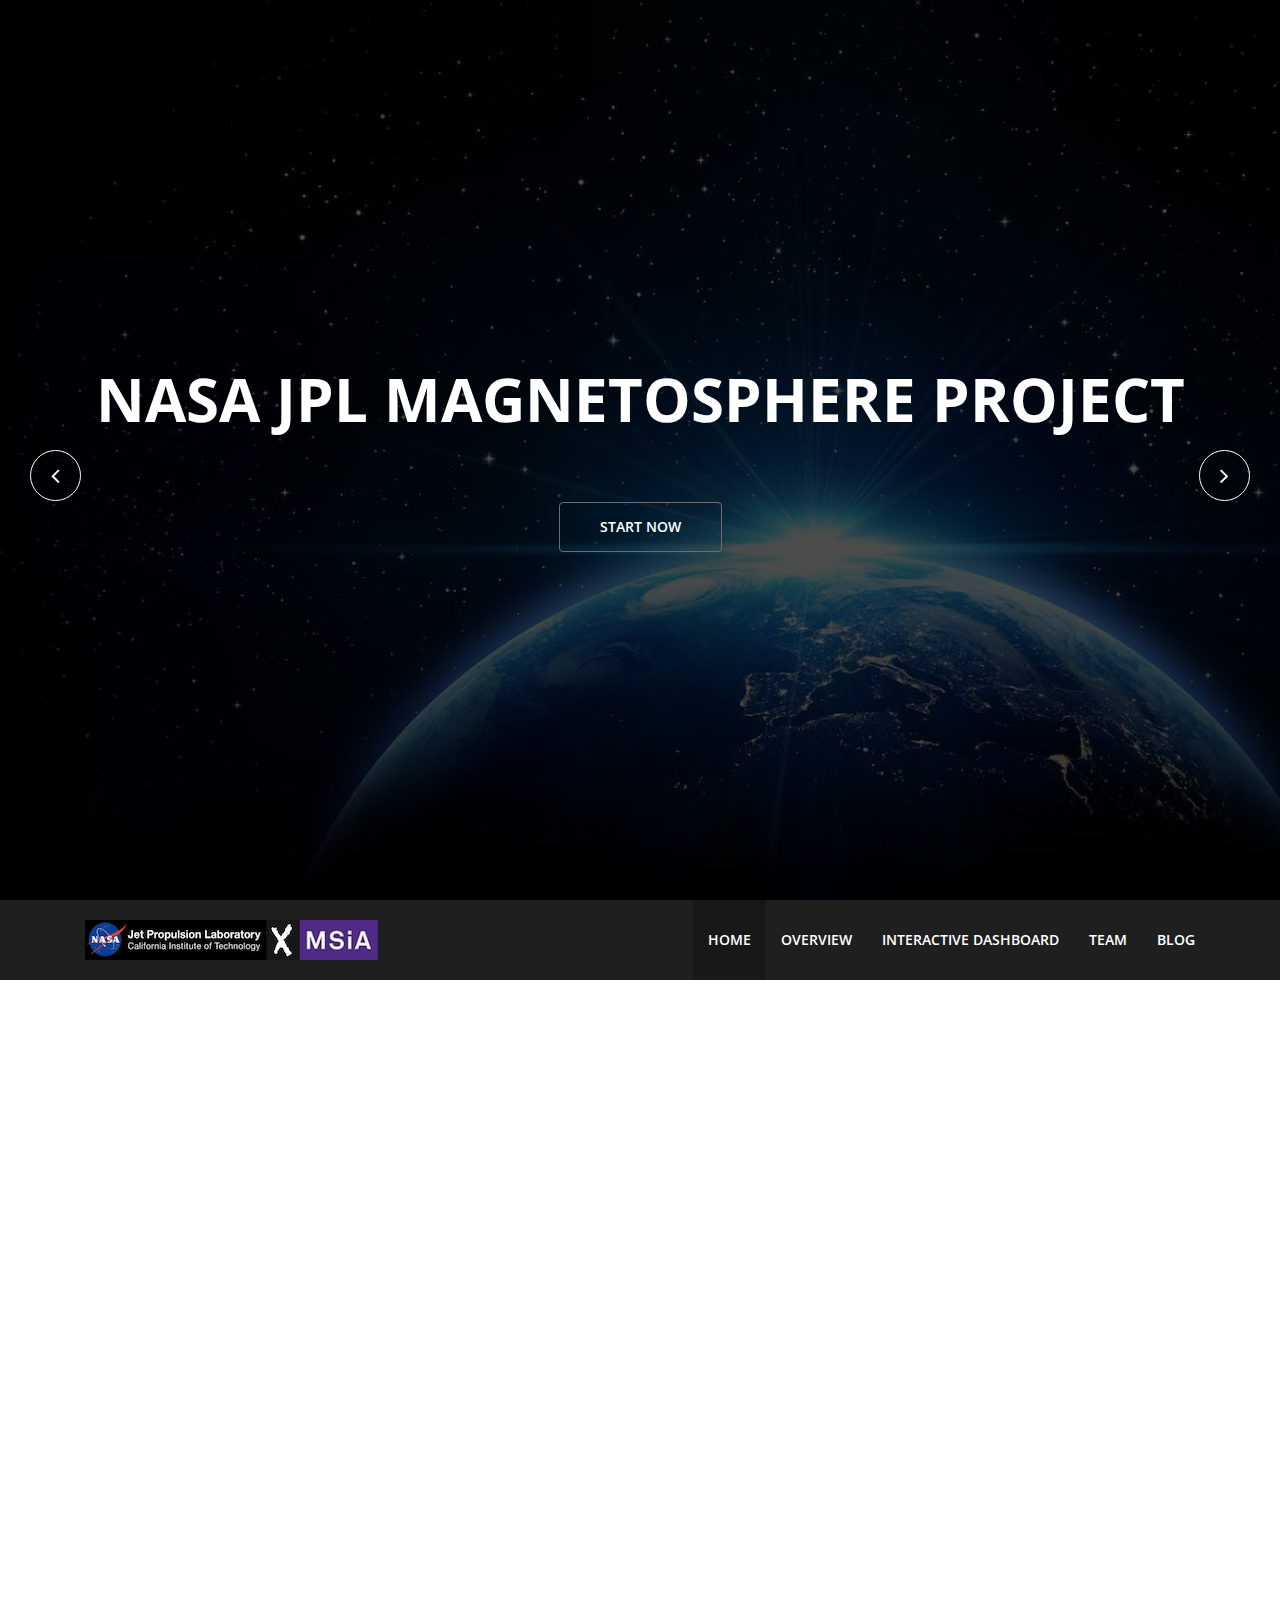
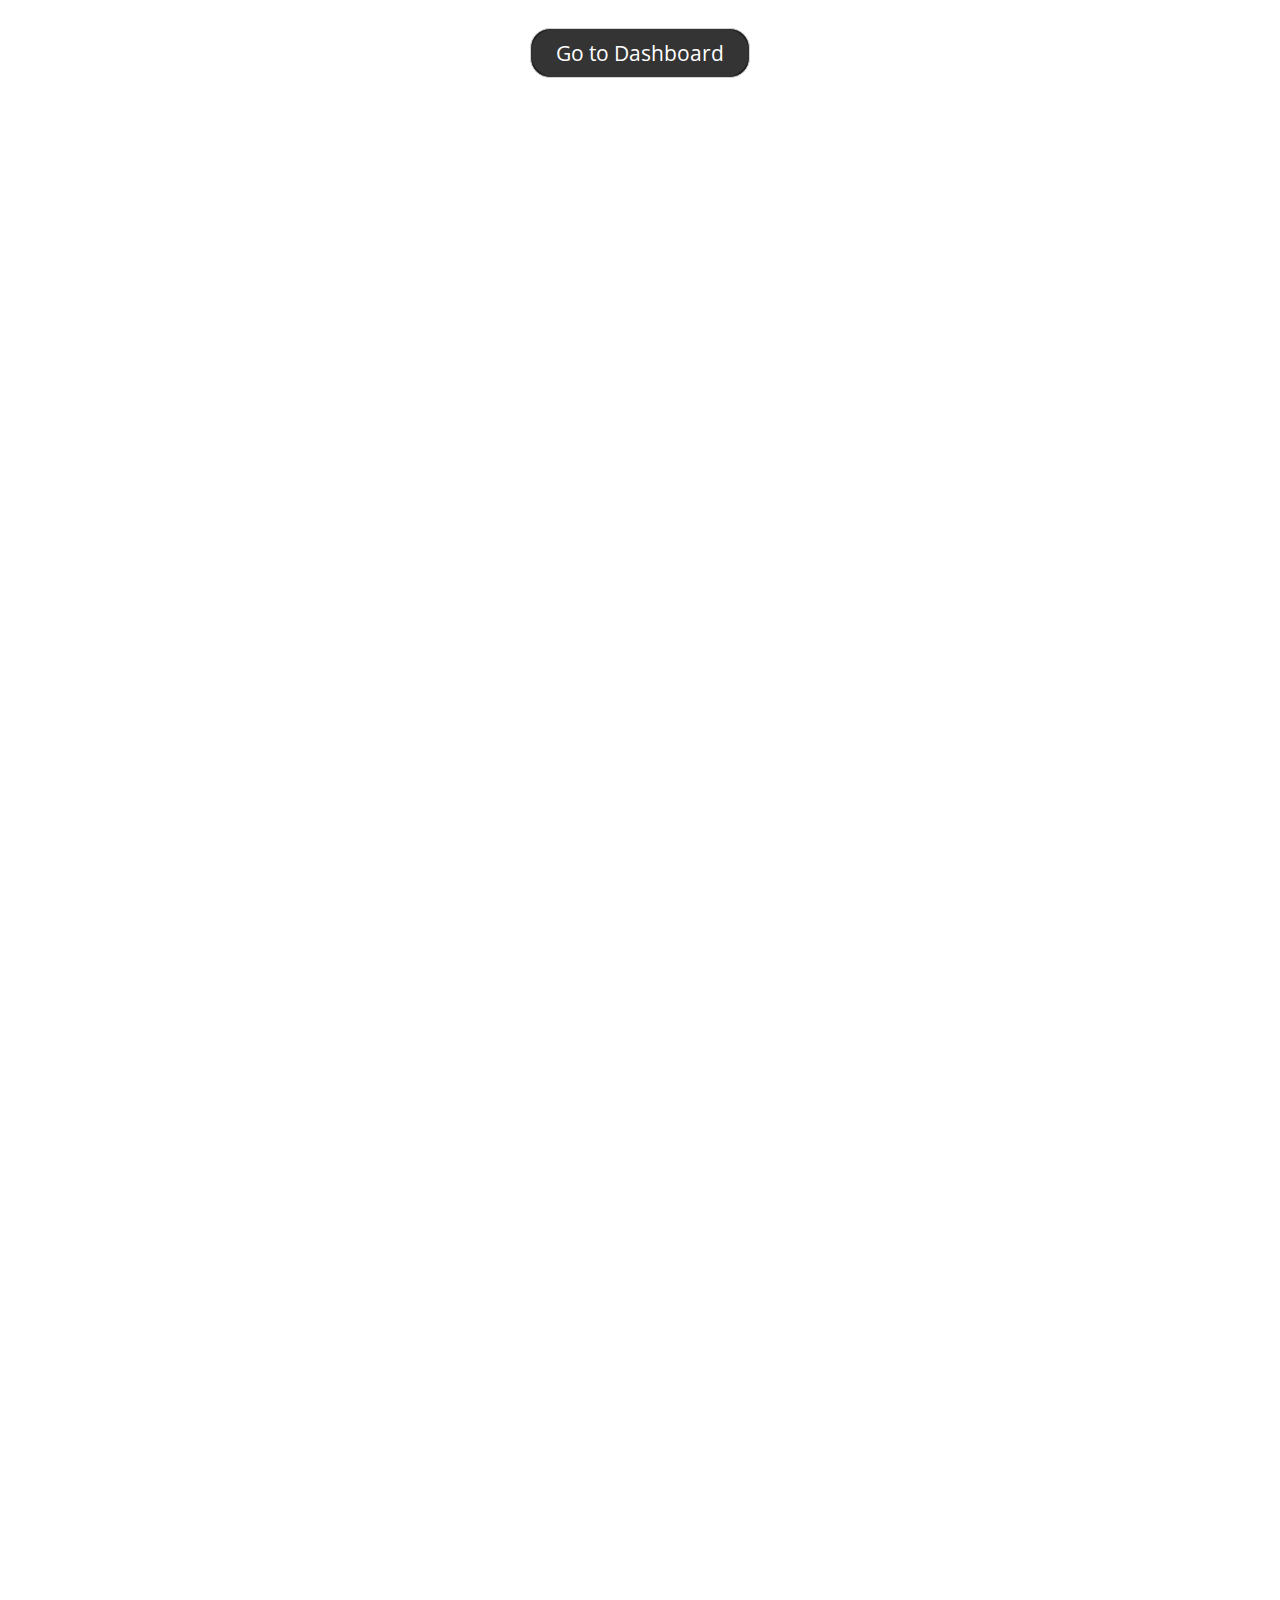
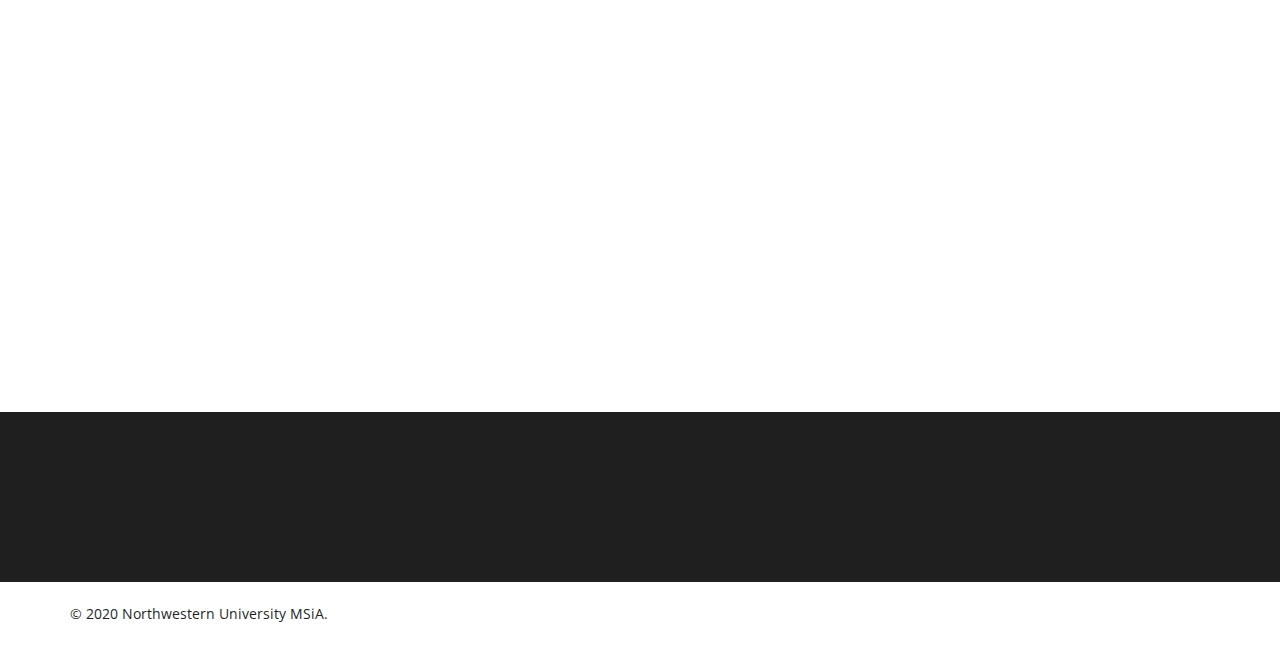
==== index.html @ acf9153d "Update dashboard" ====
<!DOCTYPE html>
<html lang="en">
<head>
  <meta http-equiv="Content-Type" content="text/html;charset=utf-8"/ >
  <meta charset="utf-8">
  <meta name="viewport" content="width=device-width, initial-scale=1.0">
  <meta name="description" content="">
  <meta name="author" content="">
  <title>jpl-msia-project</title>
  <link href="css/bootstrap.min.css" rel="stylesheet">
  <link href="css/animate.min.css" rel="stylesheet">
  <link href="css/font-awesome.min.css" rel="stylesheet">
  <link href="css/lightbox.css" rel="stylesheet">
  <link href="css/main.css" rel="stylesheet">
  <link id="css-preset" href="css/presets/preset7.css" rel="stylesheet">
  <link href="css/responsive.css" rel="stylesheet">


  <link href='http://fonts.googleapis.com/css?family=Open+Sans:300,400,600,700' rel='stylesheet' type='text/css'>
  <link rel="shortcut icon" href="images/favicon.ico">
  <style>
      /*demo css*/
      .glow-on-hover {
          font-size: 21px;
          width: 220px;
          height: 50px;
          border: none;
          outline: none;
          color: #fff;
          background: black;
          cursor: pointer;
          position: relative;
          z-index: 0;
          border-radius:20px;
        border: 1px double #cccccc;
        opacity: 0.85;
      }

      .glow-on-hover:before {
          content: '';
          background: linear-gradient(45deg, #e6171788, #e06e11f3, #fcf823c5, #5eee25c4, #2af5d3a1, #2546ebad, #923cee86, #d41ead83, #e6171788);
          position: absolute;
          top: -2px;
          left:-2px;
          background-size: 400%;
          z-index: -1;
          filter: blur(5px);
          width: calc(100% + 10px);
          height: calc(100% + 10px);
          animation: glowing 20s linear infinite;
          opacity: 0;
          transition: opacity .3s ease-in-out;
          border-radius: 30px;
      }

      .glow-on-hover:active {
          color: #191919
      }

      .glow-on-hover:active:after {
          background: transparent;
      }

      .glow-on-hover:hover:before {
          opacity: 1;
      }

      .glow-on-hover:after {
          z-index: -1;
          content: '';
          position: absolute;
          width: 100%;
          height: 100%;
          background: #111;
          left: 0;
          top: 0;
          border-radius: 30px;
      }

      @keyframes glowing {
          0% { background-position: 0 0; }
          50% { background-position: 400% 0; }
          100% { background-position: 0 0; }
      }
  </style>
</head><!--/head-->

<body>

  <!--.preloader-->
  <div class="preloader"> <i class="fa fa-circle-o-notch fa-spin"></i></div>
  <!--/.preloader-->

  <header id="home">
    <div id="home-slider" class="carousel slide carousel-fade" data-ride="carousel">
      <div class="carousel-inner">
        <div class="item active" style="background-image: url(images/slider/1.jpg)">
          <div class="caption">
            <h1 class="animated fadeInLeftBig">NASA JPL Magnetosphere Project</h1>
           <!--  <p class="animated fadeInRightBig">Northwestern University MSiA2020 GJSZ Present</p> -->
            <a data-scroll class="btn btn-start animated fadeInUpBig" href="#portfolio">Start now</a>
          </div>
        </div>
        <!-- <div class="item" style="background-image: url(images/slider/2.jpg)">
          <div class="caption">
            <h1 class="animated fadeInLeftBig">Led by NASA JPL Senior Data Scientist<span>Valentino Constaninou</span></h1>
            <p class="animated fadeInRightBig">Northwestern University MSiA2020 GJSZ Present</p>
            <a data-scroll class="btn btn-start animated fadeInUpBig" href="#services">Start now</a>
          </div>
        </div> -->
        <div class="item" style="background-image: url(images/slider/3.jpg)">
          <div class="caption">
            <h1 class="animated fadeInLeftBig">Are you Ready?</h1>
            <p class="animated fadeInRightBig">to own a wonderful experience of exploring the magnetosphere </p>
            <a data-scroll class="btn btn-start animated fadeInUpBig" href="#portfolio">Start now</a>
          </div>
        </div>
      </div>
      <a class="left-control" href="#home-slider" data-slide="prev"><i class="fa fa-angle-left"></i></a>
      <a class="right-control" href="#home-slider" data-slide="next"><i class="fa fa-angle-right"></i></a>
     <!--  <a id="tohash" href="#portfolio"><i class="fa fa-angle-down"></i></a> -->

    </div><!--/#home-slider-->
    <div class="main-nav">
      <div class="container">
        <div class="navbar-header">
          <button type="button" class="navbar-toggle" data-toggle="collapse" data-target=".navbar-collapse">
            <span class="sr-only">Toggle navigation</span>
            <span class="icon-bar"></span>
            <span class="icon-bar"></span>
            <span class="icon-bar"></span>
          </button>
          <a class="navbar-brand" href="index.html">
            <h1><img class="img-responsive" src="images/logo.png" alt="logo"></h1>
          </a>
        </div>
        <div class="collapse navbar-collapse">
          <ul class="nav navbar-nav navbar-right">
            <li class="scroll active"><a href="#home">Home</a></li>
            <li class="scroll"><a href="#about-us">Overview</a></li>
            <li class="scroll"><a href="#portfolio">Interactive Dashboard</a></li>
            <li class="scroll"><a href="#team">Team</a></li>
            <li class="scroll"><a href="#blog">Blog</a></li>
          </ul>
        </div>
      </div>
    </div><!--/#main-nav-->
  </header><!--/#home-->


  <section id="about-us" class="parallax">
    <div class="container">
      <div class="row">
        <!-- <div class="col-sm-6"> -->
          <div class="about-info text-left wow fadeInUp" data-wow-duration="1000ms" data-wow-delay="300ms">
            <h2>Project Statement</h2>
            <p style="font-size:18px;">The goal of this project is to analyze the estimations of the magnetosphere in order to explore and characterize both typical and atypical behavior in the physical system by applying data mining and visualization tools on the predicted electromagnetic density values. Specifically, we used unsupervised learning methods (Kmeans and DBSCAN) and four anomaly detection algorithms for our analysis. </p>
            <p style="font-size:18px;">Our major deliverable is this website with an interactive visualization dashboard that helps scientists and students to navigate the magnetosphere activities across time.  </p>
          </div>
        </div>
      </div>
    </div>
  </section><!--/#about-us-->

<section id="portfolio" >
    <div class="container" >
      <div class="row">
        <div class="heading text-center col-sm-8 col-sm-offset-2 wow fadeInUp" data-wow-duration="1000ms" data-wow-delay="300ms">
          <h2>Interactive Dashboard</h2>
          <p>By choosing different algorithms and time ranges and clicking and hovering over the grids, users are able to see the magnetosphere at different granularity levels and focus on the parts they are mostly interested in, including clusters, concentric views, individual coordinates, as well as the anomalies.</p>
        </div>

        <div style="text-align: center">
          <button id="demo" class="glow-on-hover" type="button">Go to Dashboard</button>
        </div>

      </div>
    </div>
    <script type="text/javascript">
      document.getElementById("demo").onclick = function () {
        location.href = "dashboard.html";};
    </script>

     <br>
     </br>

    <div class="container">
      <div class="row">
        <div class="col-sm-5">
          <div class="folio-item wow fadeInRightBig" data-wow-duration="1000ms" data-wow-delay="300ms">
            <div class="folio-image">
              <img class="img-responsive" src="images/portfolio/1.jpg" alt="">
            </div>
            <div class="overlay">
              <div class="overlay-content">
                <div class="overlay-text">
                  <div class="folio-info">
                    <h3>Control</h3>
                    <p>Dropdown menu and slider</p>
                  </div>
                  <div class="folio-overview">
                    <span class="folio-link"><a class="folio-read-more" href="#" data-single_url="portfolio1.html" ><i class="fa fa-link"></i></a></span>
                  <!--   <span class="folio-expand"><a href="images/portfolio/portfolio-details.jpg" data-lightbox="portfolio"><i class="fa fa-search-plus"></i></a></span> -->
                  </div>
                </div>
              </div>
            </div>
          </div>
        </div>
        <div class="col-sm-5">
          <div class="folio-item wow fadeInLeftBig" data-wow-duration="1000ms" data-wow-delay="400ms">
            <div class="folio-image">
              <img class="img-responsive" src="images/portfolio/2.jpg" alt="">
            </div>
            <div class="overlay">
              <div class="overlay-content">
                <div class="overlay-text">
                  <div class="folio-info">
                    <h3>Heatmap</h3>
                    <p>Clusters for each donut</p>
                  </div>
                  <div class="folio-overview">
                    <span class="folio-link"><a class="folio-read-more" href="#" data-single_url="portfolio2.html" ><i class="fa fa-link"></i></a></span>
                  <!--   <span class="folio-expand"><a href="images/portfolio/portfolio-details.jpg" data-lightbox="portfolio"><i class="fa fa-search-plus"></i></a></span> -->
                  </div>
                </div>
              </div>
            </div>
          </div>
        </div>

        <div class="col-sm-5">
          <div class="folio-item wow fadeInRightBig" data-wow-duration="1000ms" data-wow-delay="500ms">
            <div class="folio-image">
              <img class="img-responsive" src="images/portfolio/3.jpg" alt="">
            </div>
            <div class="overlay">
              <div class="overlay-content">
                <div class="overlay-text">
                  <div class="folio-info">
                    <h3>Donut Visualizations</h3>
                    <p>According to selected timestep</p>
                  </div>
                  <div class="folio-overview">
                    <span class="folio-link"><a class="folio-read-more" href="#" data-single_url="portfolio3.html" ><i class="fa fa-link"></i></a></span>
                   <!--  <span class="folio-expand"><a href="images/portfolio/portfolio-details.jpg" data-lightbox="portfolio"><i class="fa fa-search-plus"></i></a></span> -->
                  </div>
                </div>
              </div>
            </div>
          </div>
        </div>

        <div class="col-sm-5">
          <div class="folio-item wow fadeInRightBig" data-wow-duration="1000ms" data-wow-delay="500ms">
            <div class="folio-image">
              <img class="img-responsive" src="images/portfolio/4.jpg" alt="">
            </div>
            <div class="overlay">
              <div class="overlay-content">
                <div class="overlay-text">
                  <div class="folio-info">
                   <h3>Donut Visualizations</h3>
                    <p>According to selected timestep</p>
                  </div>
                  <div class="folio-overview">
                    <span class="folio-link"><a class="folio-read-more" href="#" data-single_url="portfolio4.html" ><i class="fa fa-link"></i></a></span>
                    <!-- <span class="folio-expand"><a href="images/portfolio/portfolio-details.jpg" data-lightbox="portfolio"><i class="fa fa-search-plus"></i></a></span> -->
                  </div>
                </div>
              </div>
            </div>
          </div>
        </div>
        <div class="col-sm-5">
          <div class="folio-item wow fadeInRightBig" data-wow-duration="1000ms" data-wow-delay="500ms">
            <div class="folio-image">
              <img class="img-responsive" src="images/portfolio/5.jpg" alt="">
            </div>
            <div class="overlay">
              <div class="overlay-content">
                <div class="overlay-text">
                  <div class="folio-info">
                   <h3>Trend Analysis</h3>
                    <p>According to selected timesteps</p>
                  </div>
                  <div class="folio-overview">
                    <span class="folio-link"><a class="folio-read-more" href="#" data-single_url="portfolio5.html" ><i class="fa fa-link"></i></a></span>
                    <!-- <span class="folio-expand"><a href="images/portfolio/portfolio-details.jpg" data-lightbox="portfolio"><i class="fa fa-search-plus"></i></a></span> -->
                  </div>
                </div>
              </div>
            </div>
          </div>
        </div>
      </div>
    </div>
    <div id="portfolio-single-wrap">
      <div id="portfolio-single">
      </div>
    </div><!-- /#portfolio-single-wrap -->
  </section><!--/#portfolio-->

  <section id="team">
    <div class="container">
      <div class="row">
        <div class="heading text-center col-sm-8 col-sm-offset-2 wow fadeInUp" data-wow-duration="1200ms" data-wow-delay="300ms">
          <h2>The Team</h2>
          <p>The team is led by NASA JPL Senior Data Scientist Valentino Constantinou and comprised of four graduate students from MSiA Northwestern University</p>
        </div>
      </div>
      <div class="team-members">
        <div class="row">
          <div class="col-sm-3">
            <div class="team-member wow flipInY" data-wow-duration="1000ms" data-wow-delay="100ms">
              <div class="member-image">
                <img class="img-responsive" src="images/team/1.png" alt="">
              </div>
              <div class="member-info">
                <h3>Valentino Constantinou</h3>
                <h4>NASA JPL Data Scientist III</h4>
                <p>MSiA alumni</p>
              </div>
              <div class="social-icons">
                <ul>
                  <!-- <li><a class="facebook" href="#"><i class="fa fa-facebook"></i></a></li>
                  <li><a class="twitter" href="#"><i class="fa fa-twitter"></i></a></li> -->
                  <li><a class="linkedin" href="https://www.linkedin.com/in/vconstantinou/"><i class="fa fa-linkedin"></i></a></li>
            <!--       <li><a class="dribbble" href="#"><i class="fa fa-dribbble"></i></a></li> -->
                 <!--  <li><a class="rss" href="#"><i class="fa fa-rss"></i></a></li> -->
                </ul>
              </div>
            </div>
          </div>
          <div class="col-sm-3">
            <div class="team-member wow flipInY" data-wow-duration="1000ms" data-wow-delay="300ms">
              <div class="member-image">
                <img class="img-responsive" src="images/team/2.png" alt="">
              </div>
              <div class="member-info">
                <h3>Aditiya Gudal</h3>
                <h4>MSiA Student</h4>
                <p>Class 2020</p>
              </div>
              <div class="social-icons">
                <ul>
                 <!--  <li><a class="facebook" href="#"><i class="fa fa-facebook"></i></a></li>
                  <li><a class="twitter" href="#"><i class="fa fa-twitter"></i></a></li> -->
                  <li><a class="linkedin" href="https://www.linkedin.com/in/aditya-gudal/"><i class="fa fa-linkedin"></i></a></li>
              <!--     <li><a class="dribbble" href="#"><i class="fa fa-dribbble"></i></a></li> -->
                  <!-- <li><a class="rss" href="#"><i class="fa fa-rss"></i></a></li> -->
                </ul>
              </div>
            </div>
          </div>
          <div class="col-sm-3">
            <div class="team-member wow flipInY" data-wow-duration="1000ms" data-wow-delay="500ms">
              <div class="member-image">
                <img class="img-responsive" src="images/team/3.png" alt="">
              </div>
              <div class="member-info">
                <h3>Rui Ju</h3>
                <h4>MSiA Student</h4>
                <p>Class 2020</p>

              </div>
              <div class="social-icons">
                <ul>
                 <!--  <li><a class="facebook" href="#"><i class="fa fa-facebook"></i></a></li>
                  <li><a class="twitter" href="#"><i class="fa fa-twitter"></i></a></li> -->
                  <li><a class="linkedin" href="https://www.linkedin.com/in/rui-ju/"><i class="fa fa-linkedin"></i></a></li>
             <!--      <li><a class="dribbble" href="#"><i class="fa fa-dribbble"></i></a></li> -->
                <!--   <li><a class="rss" href="#"><i class="fa fa-rss"></i></a></li> -->
                </ul>
              </div>
            </div>
          </div>
          <div class="col-sm-3">
            <div class="team-member wow flipInY" data-wow-duration="1000ms" data-wow-delay="800ms">
              <div class="member-image">
                <img class="img-responsive" src="images/team/4.png" alt="">
              </div>
              <div class="member-info">
                <h3>Greesham Simon</h3>
                <h4>MSiA Student</h4>
                <p>Class 2020</p>
              </div>
              <div class="social-icons">
                <ul>
              <!--     <li><a class="facebook" href="#"><i class="fa fa-facebook"></i></a></li>
                  <li><a class="twitter" href="#"><i class="fa fa-twitter"></i></a></li> -->
                  <li><a class="linkedin" href="https://www.linkedin.com/in/greesham-simon/"><i class="fa fa-linkedin"></i></a></li>
                 <!--  <li><a class="dribbble" href="#"><i class="fa fa-dribbble"></i></a></li> -->
                  <!-- <li><a class="rss" href="#"><i class="fa fa-rss"></i></a></li> -->
                </ul>
              </div>
            </div>
          </div>
          <div class="col-sm-3">
            <div class="team-member wow flipInY" data-wow-duration="1000ms" data-wow-delay="1000ms">
              <div class="member-image">
                <img class="img-responsive" src="images/team/5.png" alt="">
              </div>
              <div class="member-info">
                <h3>Zach Zhu</h3>
                <h4>MSiA Student</h4>
                <p>Class 2020</p>
              </div>
              <div class="social-icons">
                <ul>
                  <!-- <li><a class="facebook" href="#"><i class="fa fa-facebook"></i></a></li>
                  <li><a class="twitter" href="#"><i class="fa fa-twitter"></i></a></li> -->
                  <li><a class="linkedin" href="https://www.linkedin.com/in/zekai-zach-zhu/"><i class="fa fa-linkedin"></i></a></li>
                  <!-- <li><a class="dribbble" href="#"><i class="fa fa-dribbble"></i></a></li> -->
                  <!-- <li><a class="rss" href="#"><i class="fa fa-rss"></i></a></li> -->
                </ul>
              </div>
            </div>
          </div>
        </div>
      </div>
    </div>
  </section><!--/#team-->


  <section id="blog">
    <div class="container">
      <div class="row">
        <div class="heading text-center col-sm-8 col-sm-offset-2 wow fadeInUp" data-wow-duration="1200ms" data-wow-delay="300ms">
          <h2>MSiA Student Research Blog</h2>
          <p>https://sites.northwestern.edu/msia</p>
        </div>
      </div>
      <div class="blog-posts">
        <div class="row">
          <div class="col-sm-4 wow fadeInUp" data-wow-duration="1000ms" data-wow-delay="400ms">
            <div class="post-thumb">
              <a href="https://sites.northwestern.edu/msia"><img class="img-responsive" src="images/blog/1.jpg" alt="" ></a>
              <div class="post-meta">
                <span><i class="fa fa-comments-o"></i> 0 Comments</span>
                <span><i class="fa fa-heart"></i> 0 Likes</span>
              </div>
              <div class="post-icon">
                <i class="fa fa-pencil"></i>
              </div>
            </div>
            <div class="entry-header">
              <h3><a href="https://sites.northwestern.edu/msia">NASA JPL Magnetosphere Project</a></h3>
              <span class="date">June 6, 2020</span>
              <!-- <span class="cetagory">in <strong>Photography</strong></span> -->
            </div>
            <div class="entry-content">
              <p>Check out more interesting MSiA researches in the blog</p>
            </div>
          </div>
         <!--  <div class="col-sm-4 wow fadeInUp" data-wow-duration="1000ms" data-wow-delay="600ms">
            <div class="post-thumb">
              <div id="post-carousel"  class="carousel slide" data-ride="carousel">
                <ol class="carousel-indicators">
                  <li data-target="#post-carousel" data-slide-to="0" class="active"></li>
                  <li data-target="#post-carousel" data-slide-to="1"></li>
                  <li data-target="#post-carousel" data-slide-to="2"></li>
                </ol>
                <div class="carousel-inner">
                  <div class="item active">
                    <a href="#"><img class="img-responsive" src="images/blog/2.jpg" alt=""></a>
                  </div>
                  <div class="item">
                    <a href="#"><img class="img-responsive" src="images/blog/1.jpg" alt=""></a>
                  </div>
                  <div class="item">
                    <a href="#"><img class="img-responsive" src="images/blog/3.jpg" alt=""></a>
                  </div>
                </div>
                <a class="blog-left-control" href="#post-carousel" role="button" data-slide="prev"><i class="fa fa-angle-left"></i></a>
                <a class="blog-right-control" href="#post-carousel" role="button" data-slide="next"><i class="fa fa-angle-right"></i></a>
              </div>
              <div class="post-meta">
                <span><i class="fa fa-comments-o"></i> 3 Comments</span>
                <span><i class="fa fa-heart"></i> 0 Likes</span>
              </div>
              <div class="post-icon">
                <i class="fa fa-picture-o"></i>
              </div>
            </div>
            <div class="entry-header">
              <h3><a href="#">Lorem ipsum dolor sit amet consectetur adipisicing elit</a></h3>
              <span class="date">June 26, 2014</span>
              <span class="cetagory">in <strong>Photography</strong></span>
            </div>
            <div class="entry-content">
              <p>Lorem ipsum dolor sit amet, consectetur adipisicing elit, sed do eiusmod tempor incididunt ut labore et dolore magna aliqua. </p>
            </div>
          </div>
          <div class="col-sm-4 wow fadeInUp" data-wow-duration="1000ms" data-wow-delay="800ms">
            <div class="post-thumb">
              <a href="#"><img class="img-responsive" src="images/blog/3.jpg" alt=""></a>
              <div class="post-meta">
                <span><i class="fa fa-comments-o"></i> 3 Comments</span>
                <span><i class="fa fa-heart"></i> 0 Likes</span>
              </div>
              <div class="post-icon">
                <i class="fa fa-video-camera"></i>
              </div>
            </div>
            <div class="entry-header">
              <h3><a href="#">Lorem ipsum dolor sit amet consectetur adipisicing elit</a></h3>
              <span class="date">June 26, 2014</span>
              <span class="cetagory">in <strong>Photography</strong></span>
            </div>
            <div class="entry-content">
              <p>Lorem ipsum dolor sit amet, consectetur adipisicing elit, sed do eiusmod tempor incididunt ut labore et dolore magna aliqua. </p>
            </div>
          </div>
        </div>
        <div class="load-more wow fadeInUp" data-wow-duration="1000ms" data-wow-delay="500ms">
          <a href="#" class="btn-loadmore"><i class="fa fa-repeat"></i> Load More</a>
        </div>
      </div> -->
    </div>
  </section><!--/#blog-->


  <footer id="footer">
    <div class="footer-top wow fadeInUp" data-wow-duration="1000ms" data-wow-delay="300ms">
      <div class="container text-center">
        <div class="footer-logo">
          <a href="index.html"><img class="img-responsive" src="images/logo.png" alt=""></a>
        </div>
        <div class="social-icons">
          <ul>
         <!--    <li><a class="envelope" href="#"><i class="fa fa-envelope"></i></a></li> -->
            <li><a class="twitter" href="https://twitter.com/nu_analytics?lang=en"><i class="fa fa-twitter"></i></a></li>
           <!--  <li><a class="dribbble" href="#"><i class="fa fa-dribbble"></i></a></li> -->
            <li><a class="facebook" href="https://www.facebook.com/NorthwesternUniversityAnalytics/"><i class="fa fa-facebook"></i></a></li>
            <li><a class="linkedin" href="https://www.linkedin.com/company/mccormick-school-of-engineering"><i class="fa fa-linkedin"></i></a></li>
<!--             <li><a class="tumblr" href="#"><i class="fa fa-tumblr-square"></i></a></li> -->
          </ul>
        </div>
      </div>
    </div>
    <div class="footer-bottom">
      <div class="container">
        <div class="row">
          <div class="col-sm-6">
            <p>&copy; 2020 Northwestern University MSiA.</p>
          </div>
       <!--    <div class="col-sm-6">
            <p class="pull-right">Designed by <a href="http://www.themeum.com/">Themeum</a></p>
          </div> -->
        </div>
      </div>
    </div>
  </footer>

  <script type="text/javascript" src="js/jquery.js"></script>
  <script type="text/javascript" src="js/bootstrap.min.js"></script>
  <script type="text/javascript" src="http://maps.google.com/maps/api/js?sensor=true"></script>
  <script type="text/javascript" src="js/jquery.inview.min.js"></script>
  <script type="text/javascript" src="js/wow.min.js"></script>
  <script type="text/javascript" src="js/mousescroll.js"></script>
  <script type="text/javascript" src="js/smoothscroll.js"></script>
  <script type="text/javascript" src="js/jquery.countTo.js"></script>
  <script type="text/javascript" src="js/lightbox.min.js"></script>
  <script type="text/javascript" src="js/main.js"></script>

</body>
</html>
---- css/main.css ----
/*************************
*******Typography******
**************************/

body {
  font-family: 'Open Sans', sans-serif;
  font-size: 14px;
  line-height: 24px;
  color:x;
  background-color: #fff;
}

h1, h2, h3, h4, h5, h6,{
  color: #333;
}

h2 {
  font-size: 30px;
  margin-bottom: 20px;
}

h3 {
  font-size: 18px;
}

h4 { 
  font-size: 18px;
}

.parallax {
  background-size: cover;
  background-repeat: no-repeat;
  background-position: center;
  background-attachment: fixed;
}

.parallax,
.parallax h1,
.parallax h2,
.parallax h3,
.parallax h4,
.parallax h5,
.parallax h6 {
  color: #fff;
}

.parallax input[type="text"],
.parallax input[type="text"]:hover,
.parallax input[type="email"],
.parallax input[type="email"]:hover,
.parallax input[type="url"],
.parallax input[type="url"]:hover,
.parallax input[type="password"],
.parallax input[type="password"]:hover,
.parallax textarea,
.parallax textarea:hover {
  font-weight: 300;
  color: #fff;
}

.btn {
  border: 0;
  border-radius: 0;
}

.btn.btn-primary:hover {
  background-color: #017fb5;
}

.navbar-nav li a:hover, 
.navbar-nav li a:focus {
  outline:none;
  outline-offset: 0;
  text-decoration:none;  
  background: transparent;
}

a {
  text-decoration: none;
  -webkit-transition: 300ms;
  -moz-transition: 300ms;
  -o-transition: 300ms;
  transition: 300ms;
}

a:focus, 
a:hover {
  text-decoration: none;
  outline: none
}

section {
  padding: 90px 0;
}

.heading {
  padding-bottom:90px;
}

.preloader {
  position: fixed;
  top: 0;
  left: 0;
  right: 0;
  bottom: 0;
  z-index: 999999;
  background: #fff;
}

.preloader > i {
  position: absolute;
  font-size: 36px;
  line-height: 36px;
  top: 50%;
  left: 50%;
  height: 36px;
  width: 36px;
  margin-top: -15px;
  margin-left: -15px;
  display: inline-block;
}


/*************************
********Dashboard button CSS**********
**************************/
/*#glow-on-hover {
    font-size: 21px;
    width: 220px;
    height: 50px;
    border: none;
    outline: none;
    color: #fff;
    background: black;
    cursor: pointer;
    position: relative;
    z-index: 0;
    border-radius:30px;
  border: 1px double #cccccc;
  opacity: 0.85;
}

.glow-on-hover:before {
    content: '';
    background: linear-gradient(45deg, #e6171788, #e06e11f3, #fcf823c5, #5eee25c4, #2af5d3a1, #2546ebad, #923cee86, #d41ead83, #e6171788);
    position: absolute;
    top: -2px;
    left:-2px;
    background-size: 400%;
    z-index: -1;
    filter: blur(5px);
    width: calc(100% + 10px);
    height: calc(100% + 10vimpx);
    animation: glowing 20s linear infinite;
    opacity: 0;
    transition: opacity .3s ease-in-out;
    border-radius: 30px;
}

.glow-on-hover:active {
    color: #191919
}

.glow-on-hover:active:after {
    background: transparent;
}

.glow-on-hover:hover:before {
    opacity: 1;
}

.glow-on-hover:after {
    z-index: -1;
    content: '';
    position: absolute;
    width: 100%;
    height: 100%;
    background: #111;
    left: 0;
    top: 0;
    border-radius: 30px;
}

@keyframes glowing {
    0% { background-position: 0 0; }
    50% { background-position: 400% 0; }
    100% { background-position: 0 0; }
}*/

/*************************
********Home CSS**********
**************************/
#home-slider {
  overflow: hidden;
  position: relative;
}

#home-slider .caption {
  position: absolute;
  top: 50%;
  margin-top: -104px;
  left: 0;
  right: 0;
  text-align: center;
  text-transform: uppercase;
  z-index: 15;
  font-size: 18px;
  font-weight: 300;
  color: #fff;
}

#home-slider .caption h1 {
  color: #fff;
  font-size: 60px;
  font-weight: 700;
  margin-bottom: 30px;
}

.caption .btn-start {
  color: #fff;
  font-size: 14px;
  font-weight: 600;
  padding:14px 40px;
  border: 1px solid #6e6d6c;
  border-radius: 4px;
  margin-top: 40px;
}

.caption .btn-start:hover {
  color: #fff
}

.carousel-fade .carousel-inner .item {
  opacity: 0;
  -webkit-transition-property: opacity;
  transition-property: opacity;
  background-repeat: no-repeat;
  background-size: cover;
  height: 2037px;
}

.carousel-fade .carousel-inner .item:after {
  content: " ";
  position: absolute;
  top: 0;
  bottom: 0;
  left: 0;
  right: 0;
  background: rgba(0,0,0,.7);
}

.carousel-fade .carousel-inner .active {
  opacity: 1;
}
.carousel-fade .carousel-inner .active.left,
.carousel-fade .carousel-inner .active.right {
  left: 0;
  opacity: 0;
  z-index: 1;
}
.carousel-fade .carousel-inner .next.left,
.carousel-fade .carousel-inner .prev.right {
  opacity: 1;
}
.carousel-fade .carousel-control {
  z-index: 2;
}

.left-control, .right-control {
  position: absolute;
  top: 50%;
  height: 51px;
  width: 51px;
  line-height: 48px;
  border-radius: 50%;
  border:1px solid #fff;  
  z-index: 20;
  font-size: 24px;
  color: #fff;
  text-align: center;
  -webkit-transition: all 0.5s ease;
  -moz-transition: all 0.5s ease;
  -ms-transition: all 0.5s ease;
  -o-transition: all 0.5s ease;
  transition: all 0.5s ease;
}

.left-control {
  left: -51px
} 

.right-control {
  right: -51px;
}

.left-control:hover, 
.right-control:hover {
  color: #fff;
}

#home-slider:hover .left-control {
  left:30px
} 

#home-slider:hover .right-control {
  right:30px
}

#home-slider .fa-angle-down {
  position: absolute;
  left: 50%;
  bottom: 50px;
  color: #fff;
  display: inline-block;
  width: 24px;
  margin-left: -12px;
  font-size: 24px;
  line-height: 24px;
  z-index: 999;
  -webkit-animation: bounce 3000ms infinite;
  animation: bounce 3000ms infinite;
}

.navbar-right li a {
  color: #fff;
  text-transform: uppercase;
  font-size: 14px;
  font-weight: 600;
  padding-top: 30px;
  padding-bottom: 30px;
}

.navbar-right li.active a {
  background-color: rgba(0,0,0,.2);
}

.navbar-brand h1 {
  margin-top: 5px;
}


/*************************
********About CSS*******
**************************/
#about-us {
  background-image: url(../images/about-bg.jpg);
  padding: 60px 0;
}

#about-us h2 {
  margin-top: 0;
  color: #fff;
}

#about-us .lead {
  font-size: 16px;
  margin-bottom: 10px;
}

#about-us h1 {
  margin-bottom: 30px;
}


/*************************
********portfolio CSS*****
**************************/

#portfolio .container-fluid, 
#portfolio .col-sm-3  {
  overflow: hidden;
  padding: 0;
}

#portfolio .folio-item {
  position: relative;
}

#portfolio .overlay {
  background-color: #000;
  color: #fff; 
  left: 0;
  right:0;
  bottom:-100%;
  height: 0;
  position: absolute;
  text-align: center;
  opacity:0;  
  -webkit-transition: all 0.5s ease-in-out;
  transition: all 0.5s ease-in-out;
}

.overlay .overlay-content {
  display: table;
  height: 100%;
  width: 100%;
}

.overlay .overlay-text {
  display: table-cell;
  vertical-align: middle;
}

.overlay .folio-info {
  opacity: 0;
  margin-bottom: 75px;
  margin-top: -75px;
  -webkit-transition: all 1s ease-in-out;
  transition: all 1s ease-in-out;
}

.overlay .folio-info h3 {
  margin-top: 0;
  color: #fff;
}

.folio-overview a {
  font-size: 18px;
  color: #333;
  height: 50px;
  width: 50px;
  line-height: 50px;
  border-radius: 50%;
  background-color: #fff;
  display: inline-block;
  margin-top: 20px;
  margin-right: 5px;
}

.folio-overview a:hover {
  color: #fff;
}

.folio-overview .folio-expand {
  margin-top: -500px;
  margin-left: -500px;
}

.folio-image, .folio-overview .folio-expand {
  -webkit-transition: all 0.8s ease-in-out;
  transition: all 0.8s ease-in-out;
}

#portfolio .folio-item:hover .folio-image {
  -webkit-transform: scale(1.5) rotate(-15deg);
  transform: scale(1.5) rotate(-15deg);
}

.folio-image img {
  width: 100%;
}

#portfolio .folio-item:hover .overlay {
  opacity: 0.8;
  bottom: 0;
  height: 100%;
}

#portfolio .folio-item:hover .folio-overview .folio-expand {
  margin-top: 0;
  margin-left:0;
}

#portfolio .folio-item:hover .overlay .folio-info {
  opacity: 1;  
  margin-bottom:0;
  margin-top:0;
}


#single-portfolio {
  padding: 90px 0;
  background: #f5f5f5;
  position: relative;
}

#single-portfolio img {
  width: 100%;
  margin-bottom: 10px;
}

#single-portfolio .close-folio-item {
  position: absolute;
  top: 30px;
  font-size: 34px;
  width: 34px;
  height: 34px;
  left: 50%;
  color: #999;
  margin-left: -17px;
}

/*************************
*********Team CSS*********
**************************/
#team {
  padding-top: 0;
}

.team-members {
  margin-bottom: 25px;
  text-align: left;
}

.social-icons {
  margin-top:30px;
  text-align: center;
}

.social-icons ul {
  list-style: none;
  padding: 0;
  margin: 0;
  display: inline-block;
}

.social-icons ul li {
  float: left;
  margin-right: 8px;
}

.social-icons ul li:last-child {
  margin-right: 0;
}

.social-icons ul li a {
  color:#fff;
  background-color: #d9d9d9;
  height: 36px;
  width: 36px;
  line-height: 36px;
  display: block;
  font-size: 16px;
  opacity: 0.8;
}

.social-icons ul li a:hover {
  opacity: 1;
  -webkit-transform: scale(1.2);
  transform: scale(1.2);
}

.team-member {
  text-align: center;
  color: #333;
  font-size: 14px;
}

/*.team-member:hover .social-icons ul li a.facebook {
  background-color: #3b5999;
}
.team-member:hover .social-icons ul li a.twitter {
  background-color: #2ac6f7;
}
.team-member:hover .social-icons ul li a.dribbble {
  background-color: #ff5b92;
}*/
.team-member:hover .social-icons ul li a.linkedin {
  background-color: #036dc0;
}
/*.team-member:hover .social-icons ul li a.rss {
  background-color: #ff6b00;
}
*/
#team .img-responsive {
  width: 100%;
}

.member-info h3 {
  margin-top: 35px;
}

.member-info h4 {
  font-size: 14px;
  margin-bottom: 15px;
  color: #999;
}


/*************************
**********Blog CSS********
**************************/

.post-thumb {
  position: relative;
}

.post-icon {
  position: absolute;
  top:10px;
  right:10px;
  height: 30px;
  width: 30px;
  line-height: 30px;
  border-radius:4px;
  text-align: center;
  color: #fff;
  font-size: 12px;
}

.post-meta {
  position: absolute;
  bottom: 15px;
  left: 15px;
  color: #fff;
  font-size: 12px;
  text-transform: uppercase;
  font-weight: 600;
}

.post-meta span {
  margin-right: 16px;
}

#post-carousel .carousel-indicators {
  bottom: 3px;
  left: 90%;
}

.blog-left-control, .blog-right-control {
  position: absolute;
  top: 45%;
  width: 30px;
  text-align: center;
  color: rgba(255,255,255,.7);
  font-size: 36px;
}

.blog-left-control {
  left: 0;
}

.blog-right-control {
  right: 0;
}

.blog-left-control:hover, .blog-right-control:hover {
  color: #fff;  
}

.entry-header h3 a {
  line-height: 30px;
}

.entry-header .date, 
.entry-header .cetagory {
  display: inline-block;
  font-size: 11px;
  font-weight: 600;
  margin-bottom: 30px;
  text-transform: uppercase;
  position: relative;
}

.entry-header .date:after {
  content: "";
  position: absolute;
  left: 0;
  bottom:-22px;
  width: 20px;
  height: 3px;
}

.entry-content {
  font-size: 14px;
}

.load-more {
  display:block;
  text-align: center;
  margin-top: 70px;
}

.btn-loadmore {
  border: 1px solid #f2f2f2;
  color: #666666;
  font-size: 14px;
  font-weight: 600;
  padding: 15px 125px;
  text-transform: uppercase;
}

.btn-loadmore:hover {
  color:#fff;
}

/*************************
**********Contact CSS*****
**************************/

#contact {
  padding-top: 45px;
  padding-bottom: 0;
}

#google-map {
  height: 350px;
}

#contact-us {
  background-image:url(../images/contact-bg.jpg);
  padding-bottom: 90px; 
}

#contact-us .heading {
  padding-top: 95px;
}

.form-control {
  background-color: transparent;
  border-color: rgba(255,255,255,.1);
  height: 50px;
  border-radius: 0;
  box-shadow: none;
}

textarea.form-control {
  min-height: 180px;
  resize:none;
}

.form-group {
  margin-bottom: 30px;
}

.contact-info {
  padding-left:70px;
  font-weight: 300;
}

ul.address {
  margin-top: 30px;
  list-style: none;
  padding: 0;
  margin: 0;
}

.contact-info ul li {
  margin-bottom: 8px;
}

.contact-info ul li a {
  color: #fff;
}

.btn-submit {
  display: block;
  padding: 12px;
  width: 100%;
  color: #fff;
  border:0;
  margin-top: 40px;
}

#footer {
  color:#fff;
}

.footer-top {
  position: relative;
  padding:30px 0
}

#footer .footer-bottom {
  background-color: #fff;
  padding: 20px 0 10px;
}

#footer .footer-bottom a:hover {
  text-decoration: underline;
}

.footer-logo {
  display: inline-block;
  margin-bottom: 5px;
}

#footer .social-icons {
  margin-top: 15px;
}

#footer .social-icons ul {
  list-style: none;
  padding: 0;
  margin: 0;
}

#footer .social-icons ul li a {
  background-color: rgba(0,0,0,.2);
  border-radius: 4px;
  line-height: 33px;
}

#footer .social-icons ul li a:hover {
  color: #fff
}

#footer .social-icons ul li a.envelope:hover {
  background-color: #CECB26;
}

#footer .social-icons ul li a.facebook:hover {
  background-color: #3b5999;
}
#footer .social-icons ul li a.twitter:hover {
  background-color: #2ac6f7;
}
#footer .social-icons ul li a.dribbble:hover {
  background-color: #ff5b92;
}
#footer .social-icons ul li a.linkedin:hover {
  background-color: #036dc0;
}
#footer .social-icons ul li a.tumblr:hover {
  background-color: #ff6b00;
}

/*Presets*/
---- css/presets/preset7.css ----
a,
#home-slider .caption h1 span, 
#twitter-carousel .item span, 
#footer .footer-bottom, 
#single-portfolio .close-folio-item:hover, 
.single-table.featured .btn.btn-primary, 
.contact-info ul li a:hover, 
#footer .footer-bottom a  {
  color: #1f1f1f;
}

.btn.btn-primary:hover,
.btn-submit:hover {
  background-color: #171717;
}

a:hover, a:focus {
	color: #171717;
}

.main-nav, 
.service-icon, 
.progress-bar.progress-bar-primary, 
.single-table.featured, 
.btn.btn-primary, 
.twitter-icon .fa-twitter, 
.twitter-left-control:hover, .twitter-right-control:hover, 
.post-icon, 
.entry-header .date:after, 
.btn-loadmore:hover, 
.btn-submit,
#footer, 
.caption .btn-start:hover, 
.left-control:hover, 
.right-control:hover, 
.folio-overview a:hover {
  background-color:#1f1f1f;
}

.twitter-left-control:hover, 
.twitter-right-control:hover, 
.btn-loadmore:hover  {
	border: 1px solid #1f1f1f;
}

.caption .btn-start:hover, 
.left-control:hover, 
.right-control:hover {
	border-color: #1f1f1f;
}

.twitter-icon .fa-twitter:after {
	border-color: #1f1f1f transparent transparent;
}
---- css/responsive.css ----
/* lg */ 
@media (min-width: 1200px) {

}

/* md */
@media (min-width: 992px) and (max-width: 1199px) {

}

/* sm */
@media (min-width: 768px) and (max-width: 991px) {
 	.navbar-right li a {
		font-size: 12px;
		padding-right: 10px;
	}
	.social-icons ul li {
		margin-bottom: 10px;
	}
	.price {
		font-size: 16px;
		line-height: 30px;
		width: 100%;
	}
	.price span {
		font-size: 10px;
		margin-top: 27px;
	}
	.btn-signup {
		padding: 10px 20px;
	}
}

/* xs */
@media (max-width: 767px) {
    .project-details{
        margin: 15px;
    }
	body {
		font-size: 14px;
	}
	#home-slider .caption h1 {
		font-size: 40px;
	}
	#home-slider .caption {
		font-size: 15px;
		padding: 0 30px;
	}
	.left-control, .right-control {
		font-size: 20px;
		height: 30px;
		line-height: 25px;
		width: 30px;
	}
	#home-slider:hover .right-control {
		right: 15px;
	}
	#home-slider:hover .left-control {
		left: 15px;
	}
	.caption .btn-start {
		font-size: 12px;
		padding: 10px 30px;
	}
	.navbar-brand {
		padding: 0 15px 15px;
	}
	.navbar-toggle {
	  border:1px solid #fff;
	}

	.navbar-toggle .icon-bar {
	  background-color: #fff;
	}
	.navbar-right li a {
		font-size: 13px;
		padding-bottom: 8px;
		padding-top: 10px;
	}

	/*services*/
	section {
		padding: 45px 0;
	}
	.heading {
		font-size: 14px;
		padding-bottom: 45px;
	}
	.heading h2 {
		font-size: 26px;
	}
	.service-info h3 {
		font-size: 20px;
	}
	.our-services .col-sm-4 {
		margin-bottom: 32px;
		padding-bottom: 20px;
	}
	.our-services .col-sm-4:nth-child(4), 
	.our-services .col-sm-4:nth-child(5), 
	.our-services .col-sm-4:nth-child(6) {
		padding-top: 0;
	}
	.service-icon {
		font-size: 30px;
		height: 65px;
		line-height: 62px;
		width: 65px;
	}
	.our-services .col-sm-4:hover .service-icon:before {
		height: 90px;
		width: 90px;
	}
	.about-info {
		text-align: center;
		margin-bottom: 50px;
	}
	.team-member {
		margin-bottom: 50px;
	}
	.team-members .col-sm-3, 
	.pricing-table .col-sm-3, 
	#portfolio .col-sm-3, 
	.blog-posts .col-sm-4  {
		width: 50%;
		float: left;
	}
	.social-icons ul li a {
		font-size: 14px;
		height: 30px;
		line-height: 30px;
		width: 30px;
	}	
	.count .col-xs-6 {
		margin-bottom: 35px;
	}
	#features {
		min-height: 330px;
	}
	#features i {
		font-size: 35px;
	}
	#features h3 {
		font-size: 25px;
	}
	.price span {
		font-size: 10px;
		margin-top: 15px;
	}
	.price {
		font-size: 18px;
		line-height: 35px;
		width: auto;
	}
	.single-table ul {
		margin-top: 22px;
	}
	.single-table ul li {
		font-size: 14px;
		margin-top: 15px;
	}
	.btn-signup {
		font-size: 12px;
		margin-top: 25px;
		padding: 10px 35px;
	}
	.single-table{
		margin-bottom: 40px;
		padding: 20px;
	}
	#twitter {
		padding-bottom: 75px;
	}
	.twitter-left-control, 
	.twitter-right-control {
		top: inherit;
		bottom: 30px;
		height: 25px;
		width: 25px;
		line-height: 23px;
		font-size: 14px;
	}
	.twitter-left-control {
		left: 30px;
        z-index: 16
	} 
	.twitter-right-control {
		right: 30px;
        z-index: 16
	}
	#blog {
		overflow: hidden;
	}
	.entry-header h2 {
		line-height: 20px;
	}
	.blog-posts .col-sm-4 {
		margin-bottom: 35px;
	}
	.load-more {
		margin-top: 35px;
	}
	.btn-loadmore {
		font-size: 12px;
		padding: 15px 75px;
	}
	#contact-us .heading {
		padding-top: 35px;
	}
	.contact-info {
		padding-left: 0;
	}
	#footer .footer-bottom {
		text-align: center;
	}
	.footer-bottom p.pull-right {
		float: none !important;
	}
}

/* XS Portrait */
@media (max-width: 479px) {
  
	.team-members .col-sm-3, 
	.pricing-table .col-sm-3, 
	#portfolio .col-sm-3, 
	.blog-posts .col-sm-4 {
		width:100%;
		float: none;
	}
}
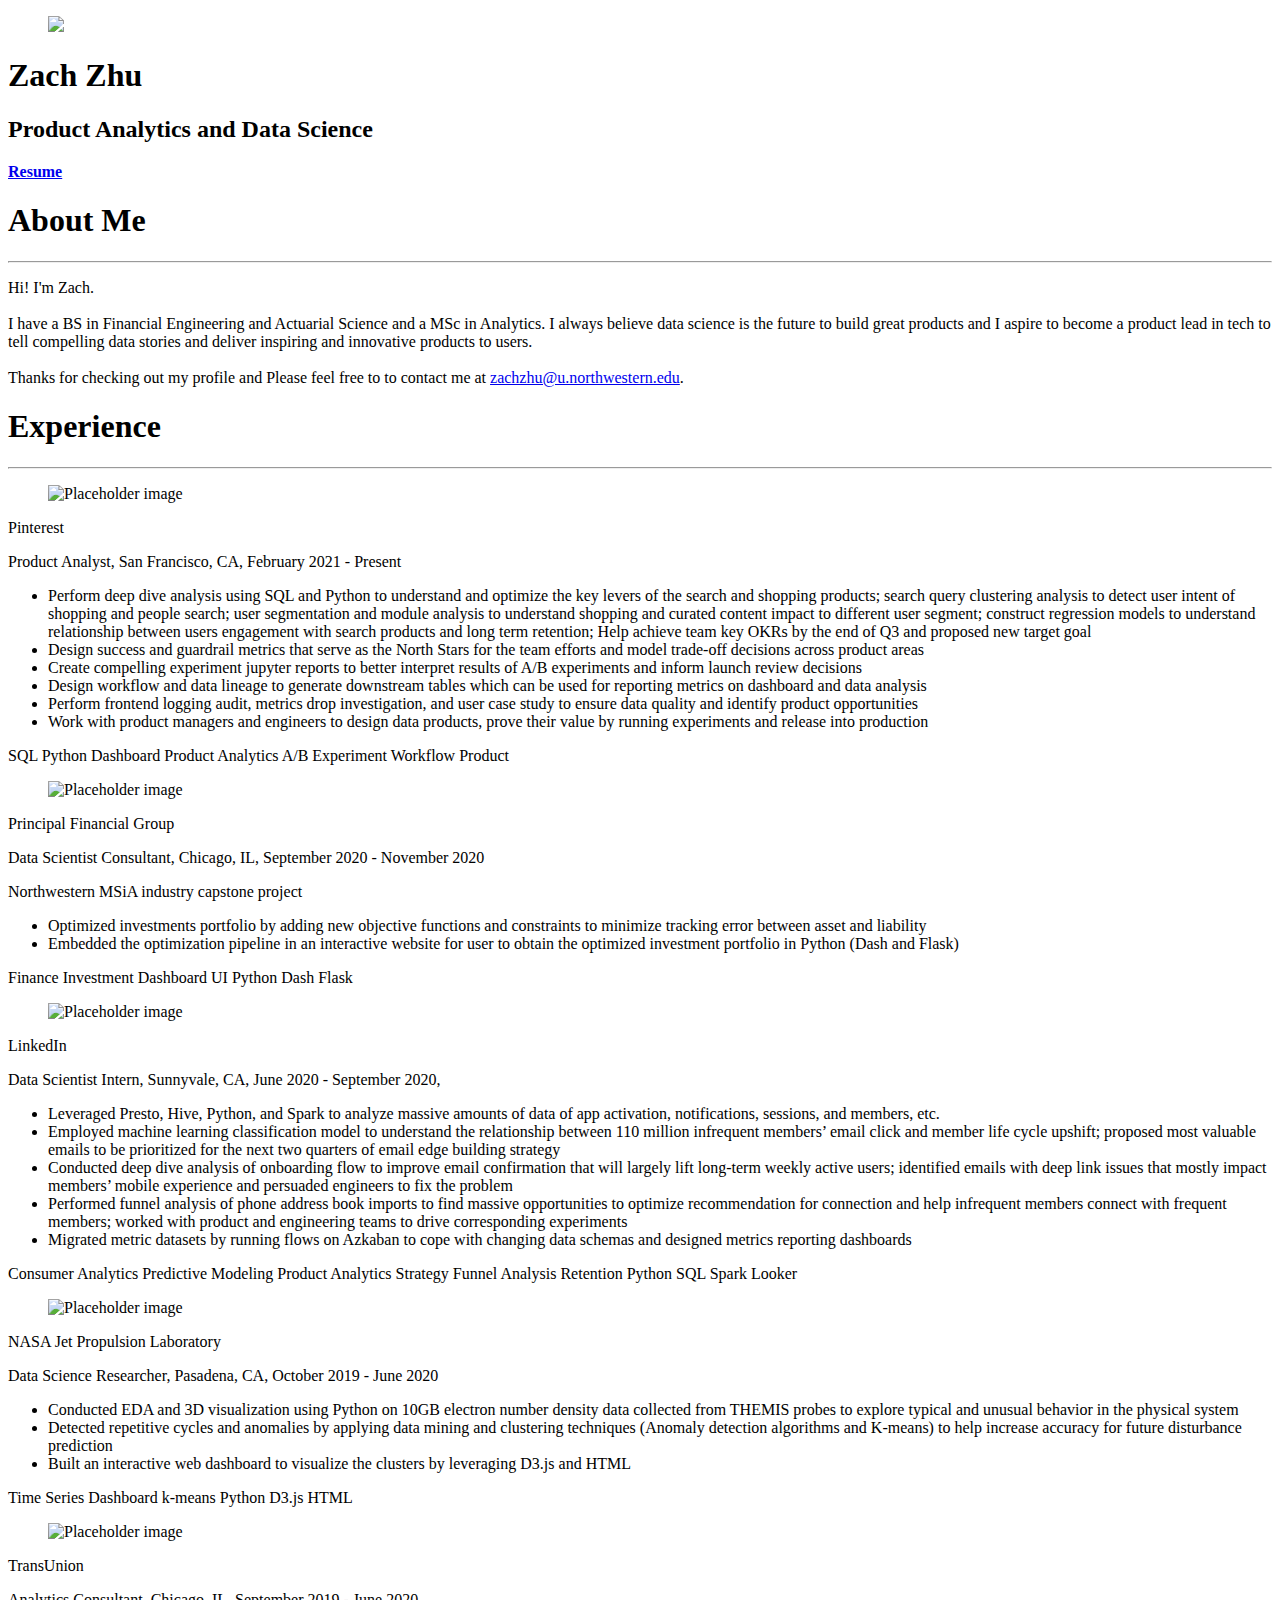
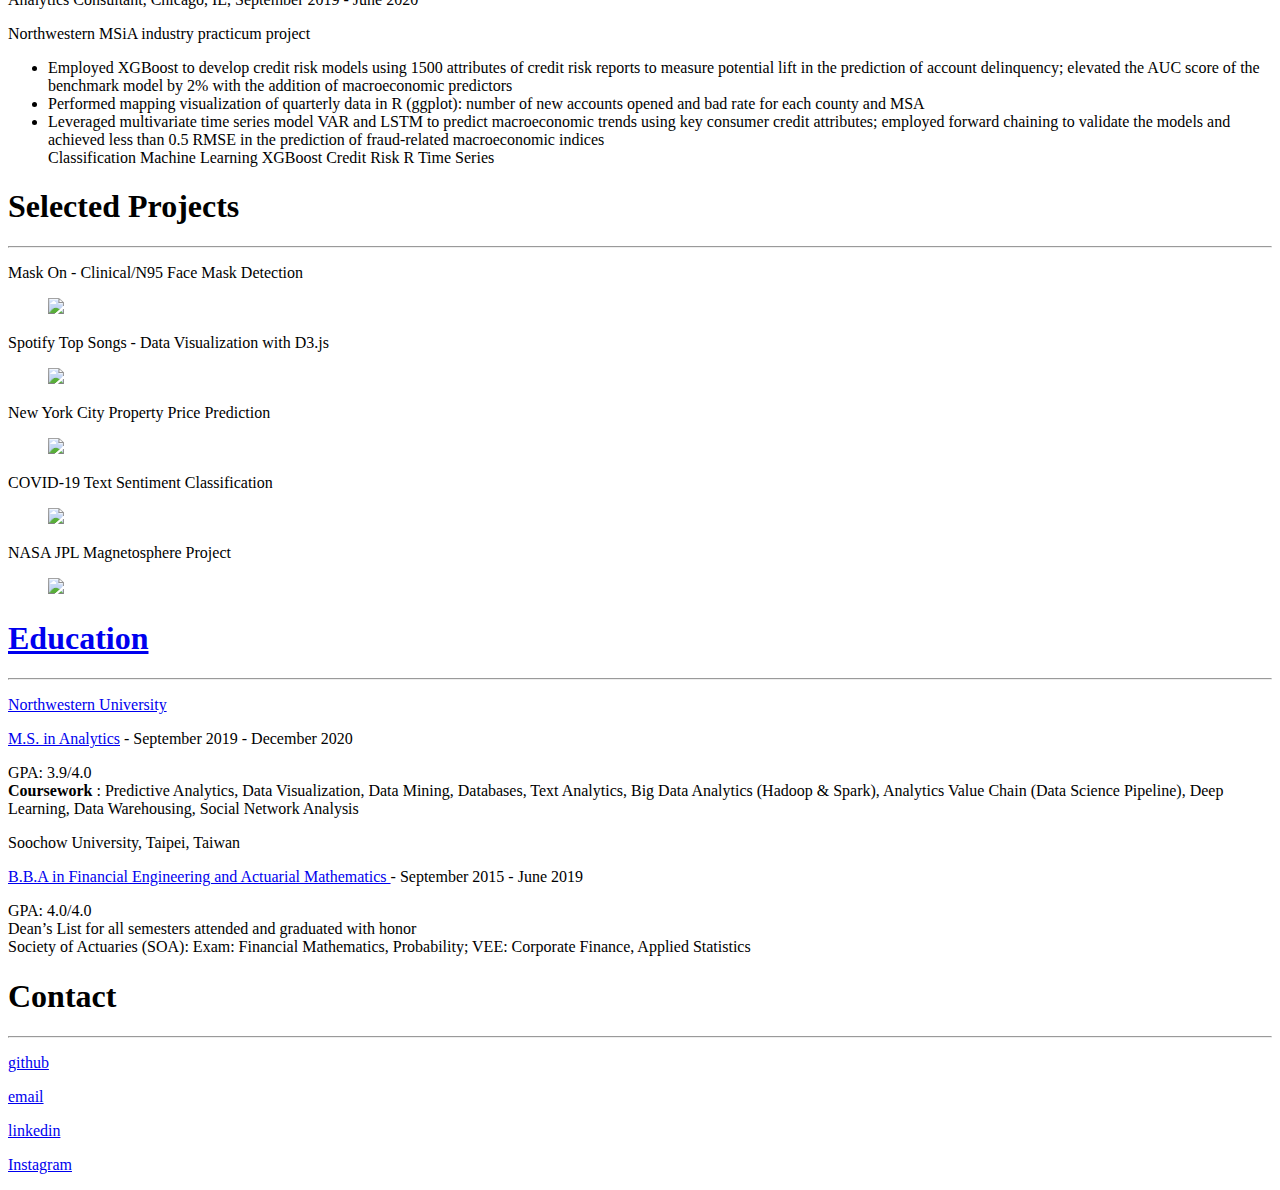
==== commit 3930beef: "Add files via upload" ====
--- a/index.html
+++ b/index.html
@@ -1,568 +1,446 @@
 <!DOCTYPE html>
 <html lang="en">
+
 <head>
-  <meta http-equiv="Content-Type" content="text/html;charset=utf-8"/ >
-  <meta charset="utf-8">
-  <meta name="viewport" content="width=device-width, initial-scale=1.0">
-  <meta name="description" content="">
-  <meta name="author" content="">
-  <title>jpl-msia-project</title>
-  <link href="css/bootstrap.min.css" rel="stylesheet">
-  <link href="css/animate.min.css" rel="stylesheet">
-  <link href="css/font-awesome.min.css" rel="stylesheet">
-  <link href="css/lightbox.css" rel="stylesheet">
-  <link href="css/main.css" rel="stylesheet">
-  <link id="css-preset" href="css/presets/preset7.css" rel="stylesheet">
-  <link href="css/responsive.css" rel="stylesheet">
-
-
-  <link href='http://fonts.googleapis.com/css?family=Open+Sans:300,400,600,700' rel='stylesheet' type='text/css'>
-  <link rel="shortcut icon" href="images/favicon.ico">
-  <style>
-      /*demo css*/
-      .glow-on-hover {
-          font-size: 21px;
-          width: 220px;
-          height: 50px;
-          border: none;
-          outline: none;
-          color: #fff;
-          background: black;
-          cursor: pointer;
-          position: relative;
-          z-index: 0;
-          border-radius:20px;
-        border: 1px double #cccccc;
-        opacity: 0.85;
-      }
-
-      .glow-on-hover:before {
-          content: '';
-          background: linear-gradient(45deg, #e6171788, #e06e11f3, #fcf823c5, #5eee25c4, #2af5d3a1, #2546ebad, #923cee86, #d41ead83, #e6171788);
-          position: absolute;
-          top: -2px;
-          left:-2px;
-          background-size: 400%;
-          z-index: -1;
-          filter: blur(5px);
-          width: calc(100% + 10px);
-          height: calc(100% + 10px);
-          animation: glowing 20s linear infinite;
-          opacity: 0;
-          transition: opacity .3s ease-in-out;
-          border-radius: 30px;
-      }
-
-      .glow-on-hover:active {
-          color: #191919
-      }
-
-      .glow-on-hover:active:after {
-          background: transparent;
-      }
-
-      .glow-on-hover:hover:before {
-          opacity: 1;
-      }
-
-      .glow-on-hover:after {
-          z-index: -1;
-          content: '';
-          position: absolute;
-          width: 100%;
-          height: 100%;
-          background: #111;
-          left: 0;
-          top: 0;
-          border-radius: 30px;
-      }
-
-      @keyframes glowing {
-          0% { background-position: 0 0; }
-          50% { background-position: 400% 0; }
-          100% { background-position: 0 0; }
-      }
-  </style>
-</head><!--/head-->
+  <title>Zach Zhu</title>
+  <meta name="viewport" content="width=device-width, initial-scale=1">
+  <link rel="icon" href="zach_pic.jpg" type="image/x-icon">
+  <link rel="stylesheet" href="css/main.bundle.css">
+  <script src="https://kit.fontawesome.com/4e5a72c756.js"></script>
+</head>
 
 <body>
-
-  <!--.preloader-->
-  <div class="preloader"> <i class="fa fa-circle-o-notch fa-spin"></i></div>
-  <!--/.preloader-->
-
-  <header id="home">
-    <div id="home-slider" class="carousel slide carousel-fade" data-ride="carousel">
-      <div class="carousel-inner">
-        <div class="item active" style="background-image: url(images/slider/1.jpg)">
-          <div class="caption">
-            <h1 class="animated fadeInLeftBig">NASA JPL Magnetosphere Project</h1>
-           <!--  <p class="animated fadeInRightBig">Northwestern University MSiA2020 GJSZ Present</p> -->
-            <a data-scroll class="btn btn-start animated fadeInUpBig" href="#portfolio">Start now</a>
-          </div>
-        </div>
-        <!-- <div class="item" style="background-image: url(images/slider/2.jpg)">
-          <div class="caption">
-            <h1 class="animated fadeInLeftBig">Led by NASA JPL Senior Data Scientist<span>Valentino Constaninou</span></h1>
-            <p class="animated fadeInRightBig">Northwestern University MSiA2020 GJSZ Present</p>
-            <a data-scroll class="btn btn-start animated fadeInUpBig" href="#services">Start now</a>
-          </div>
-        </div> -->
-        <div class="item" style="background-image: url(images/slider/3.jpg)">
-          <div class="caption">
-            <h1 class="animated fadeInLeftBig">Are you Ready?</h1>
-            <p class="animated fadeInRightBig">to own a wonderful experience of exploring the magnetosphere </p>
-            <a data-scroll class="btn btn-start animated fadeInUpBig" href="#portfolio">Start now</a>
-          </div>
-        </div>
-      </div>
-      <a class="left-control" href="#home-slider" data-slide="prev"><i class="fa fa-angle-left"></i></a>
-      <a class="right-control" href="#home-slider" data-slide="next"><i class="fa fa-angle-right"></i></a>
-     <!--  <a id="tohash" href="#portfolio"><i class="fa fa-angle-down"></i></a> -->
-
-    </div><!--/#home-slider-->
-    <div class="main-nav">
+  <nav class="navbar is-primary" role="navigation" aria-label="main navigation">
+    <div class="navbar-brand">
+      <div class="navbar-item is-hidden-desktop">
+        <a href="https://github.com/zekaizhu" class="icon is-large has-text-light">
+          <i class="fab fa-2x fa-github"></i>
+        </a>
+      </div>
+      <div class="navbar-item is-hidden-desktop">
+        <a href="mailto:zachzhu@u.northwestern.edu" class="icon is-large has-text-light">
+          <i class="fas fa-2x fa-envelope"></i>
+        </a>
+      </div>
+      <div class="navbar-item is-hidden-desktop">
+        <a href="https://www.linkedin.com/in/zazhu/" class="icon is-large has-text-light">
+          <i class="fab fa-2x fa-linkedin-in"></i>
+        </a>
+      </div>
+    </div>
+    <div class="navbar-menu">
+      <div class="navbar-end">
+        <div class="navbar-item">
+          <a href="https://github.com/zekaizhu" class="icon is-large has-text-light">
+            <i class="fab fa-2x fa-github"></i>
+          </a>
+        </div>
+        <div class="navbar-item">
+          <a href="mailto:zachzhu@u.northwestern.edu" class="icon is-large has-text-light">
+            <i class="fas fa-2x fa-envelope"></i>
+          </a>
+        </div>
+        <div class="navbar-item">
+          <a href="https://www.linkedin.com/in/zazhu/" class="icon is-large has-text-light">
+            <i class="fab fa-2x fa-linkedin-in"></i>
+          </a>
+        </div>
+      </div>
+    </div>
+  </nav>
+
+  <section class="hero is-primary">
+    <div class="hero-body">
       <div class="container">
-        <div class="navbar-header">
-          <button type="button" class="navbar-toggle" data-toggle="collapse" data-target=".navbar-collapse">
-            <span class="sr-only">Toggle navigation</span>
-            <span class="icon-bar"></span>
-            <span class="icon-bar"></span>
-            <span class="icon-bar"></span>
-          </button>
-          <a class="navbar-brand" href="index.html">
-            <h1><img class="img-responsive" src="images/logo.png" alt="logo"></h1>
-          </a>
-        </div>
-        <div class="collapse navbar-collapse">
-          <ul class="nav navbar-nav navbar-right">
-            <li class="scroll active"><a href="#home">Home</a></li>
-            <li class="scroll"><a href="#about-us">Overview</a></li>
-            <li class="scroll"><a href="#portfolio">Interactive Dashboard</a></li>
-            <li class="scroll"><a href="#team">Team</a></li>
-            <li class="scroll"><a href="#blog">Blog</a></li>
-          </ul>
-        </div>
-      </div>
-    </div><!--/#main-nav-->
-  </header><!--/#home-->
-
-
-  <section id="about-us" class="parallax">
+        <div class="level">
+          <div class="level-item has-text-centered">
+            <figure class="image is-128x128">
+              <img class="is-rounded" src="img/zach_pic.png">
+            </figure>
+          </div>
+        </div>
+        <div class="columns has-text-centered">
+          <div class="column">
+            <h1 class="title is-1">
+              Zach Zhu
+            </h1>
+            <h2 class="subtitle">
+              Product Analytics and Data Science
+            </h2>
+            <p>
+              <a href="docs/cv_zachzhu.pdf" class="icon has-text-light">
+                <i class="fas fa-file-word"></i> <strong>Resume</strong>
+              </a>
+            </p>
+          </div>
+        </div>
+      </div>
+    </div>
+  </section>
+
+  <section class="section">
     <div class="container">
-      <div class="row">
-        <!-- <div class="col-sm-6"> -->
-          <div class="about-info text-left wow fadeInUp" data-wow-duration="1000ms" data-wow-delay="300ms">
-            <h2>Project Statement</h2>
-            <p style="font-size:18px;">The goal of this project is to analyze the estimations of the magnetosphere in order to explore and characterize both typical and atypical behavior in the physical system by applying data mining and visualization tools on the predicted electromagnetic density values. Specifically, we used unsupervised learning methods (Kmeans and DBSCAN) and four anomaly detection algorithms for our analysis. </p>
-            <p style="font-size:18px;">Our major deliverable is this website with an interactive visualization dashboard that helps scientists and students to navigate the magnetosphere activities across time.  </p>
-          </div>
-        </div>
-      </div>
-    </div>
-  </section><!--/#about-us-->
-
-<section id="portfolio" >
-    <div class="container" >
-      <div class="row">
-        <div class="heading text-center col-sm-8 col-sm-offset-2 wow fadeInUp" data-wow-duration="1000ms" data-wow-delay="300ms">
-          <h2>Interactive Dashboard</h2>
-          <p>By choosing different algorithms and time ranges and clicking and hovering over the grids, users are able to see the magnetosphere at different granularity levels and focus on the parts they are mostly interested in, including clusters, concentric views, individual coordinates, as well as the anomalies.</p>
-        </div>
-
-        <div style="text-align: center">
-          <button id="demo" class="glow-on-hover" type="button">Go to Dashboard</button>
-        </div>
-
-      </div>
-    </div>
-    <script type="text/javascript">
-      document.getElementById("demo").onclick = function () {
-        location.href = "dashboard.html";};
-    </script>
-
-     <br>
-     </br>
-
+      <h1 class="title">About Me</h1>
+      <hr />
+      <p>Hi! I'm Zach.<br>
+
+        <br>
+        I have a BS in Financial Engineering and Actuarial Science and a MSc in Analytics. I always believe data science is the future to build great products and I aspire to become a product lead in tech to tell compelling data stories and deliver inspiring and innovative products to users.
+        
+       <br><br>
+
+        Thanks for checking out my profile and Please feel free to to contact me at <a href="mailto:zachzhu@u.northwestern.edu">zachzhu@u.northwestern.edu</a>.
+    </p>
+    </div>
+  </section>
+  <section class="section">
     <div class="container">
-      <div class="row">
-        <div class="col-sm-5">
-          <div class="folio-item wow fadeInRightBig" data-wow-duration="1000ms" data-wow-delay="300ms">
-            <div class="folio-image">
-              <img class="img-responsive" src="images/portfolio/1.jpg" alt="">
-            </div>
-            <div class="overlay">
-              <div class="overlay-content">
-                <div class="overlay-text">
-                  <div class="folio-info">
-                    <h3>Control</h3>
-                    <p>Dropdown menu and slider</p>
-                  </div>
-                  <div class="folio-overview">
-                    <span class="folio-link"><a class="folio-read-more" href="#" data-single_url="portfolio1.html" ><i class="fa fa-link"></i></a></span>
-                  <!--   <span class="folio-expand"><a href="images/portfolio/portfolio-details.jpg" data-lightbox="portfolio"><i class="fa fa-search-plus"></i></a></span> -->
-                  </div>
-                </div>
-              </div>
-            </div>
-          </div>
-        </div>
-        <div class="col-sm-5">
-          <div class="folio-item wow fadeInLeftBig" data-wow-duration="1000ms" data-wow-delay="400ms">
-            <div class="folio-image">
-              <img class="img-responsive" src="images/portfolio/2.jpg" alt="">
-            </div>
-            <div class="overlay">
-              <div class="overlay-content">
-                <div class="overlay-text">
-                  <div class="folio-info">
-                    <h3>Heatmap</h3>
-                    <p>Clusters for each donut</p>
-                  </div>
-                  <div class="folio-overview">
-                    <span class="folio-link"><a class="folio-read-more" href="#" data-single_url="portfolio2.html" ><i class="fa fa-link"></i></a></span>
-                  <!--   <span class="folio-expand"><a href="images/portfolio/portfolio-details.jpg" data-lightbox="portfolio"><i class="fa fa-search-plus"></i></a></span> -->
-                  </div>
-                </div>
-              </div>
-            </div>
-          </div>
-        </div>
-
-        <div class="col-sm-5">
-          <div class="folio-item wow fadeInRightBig" data-wow-duration="1000ms" data-wow-delay="500ms">
-            <div class="folio-image">
-              <img class="img-responsive" src="images/portfolio/3.jpg" alt="">
-            </div>
-            <div class="overlay">
-              <div class="overlay-content">
-                <div class="overlay-text">
-                  <div class="folio-info">
-                    <h3>Donut Visualizations</h3>
-                    <p>According to selected timestep</p>
-                  </div>
-                  <div class="folio-overview">
-                    <span class="folio-link"><a class="folio-read-more" href="#" data-single_url="portfolio3.html" ><i class="fa fa-link"></i></a></span>
-                   <!--  <span class="folio-expand"><a href="images/portfolio/portfolio-details.jpg" data-lightbox="portfolio"><i class="fa fa-search-plus"></i></a></span> -->
-                  </div>
-                </div>
-              </div>
-            </div>
-          </div>
-        </div>
-
-        <div class="col-sm-5">
-          <div class="folio-item wow fadeInRightBig" data-wow-duration="1000ms" data-wow-delay="500ms">
-            <div class="folio-image">
-              <img class="img-responsive" src="images/portfolio/4.jpg" alt="">
-            </div>
-            <div class="overlay">
-              <div class="overlay-content">
-                <div class="overlay-text">
-                  <div class="folio-info">
-                   <h3>Donut Visualizations</h3>
-                    <p>According to selected timestep</p>
-                  </div>
-                  <div class="folio-overview">
-                    <span class="folio-link"><a class="folio-read-more" href="#" data-single_url="portfolio4.html" ><i class="fa fa-link"></i></a></span>
-                    <!-- <span class="folio-expand"><a href="images/portfolio/portfolio-details.jpg" data-lightbox="portfolio"><i class="fa fa-search-plus"></i></a></span> -->
-                  </div>
-                </div>
-              </div>
-            </div>
-          </div>
-        </div>
-        <div class="col-sm-5">
-          <div class="folio-item wow fadeInRightBig" data-wow-duration="1000ms" data-wow-delay="500ms">
-            <div class="folio-image">
-              <img class="img-responsive" src="images/portfolio/5.jpg" alt="">
-            </div>
-            <div class="overlay">
-              <div class="overlay-content">
-                <div class="overlay-text">
-                  <div class="folio-info">
-                   <h3>Trend Analysis</h3>
-                    <p>According to selected timesteps</p>
-                  </div>
-                  <div class="folio-overview">
-                    <span class="folio-link"><a class="folio-read-more" href="#" data-single_url="portfolio5.html" ><i class="fa fa-link"></i></a></span>
-                    <!-- <span class="folio-expand"><a href="images/portfolio/portfolio-details.jpg" data-lightbox="portfolio"><i class="fa fa-search-plus"></i></a></span> -->
-                  </div>
-                </div>
-              </div>
-            </div>
-          </div>
-        </div>
-      </div>
-    </div>
-    <div id="portfolio-single-wrap">
-      <div id="portfolio-single">
-      </div>
-    </div><!-- /#portfolio-single-wrap -->
-  </section><!--/#portfolio-->
-
-  <section id="team">
+      <h1 class="title">Experience</h1>
+      <hr />
+      <div class="card">
+        <div class="card-content">
+          <div class="media">
+            <div class="media-left">
+              <figure class="image is-48x48">
+                <img src="img/pin-logo.png" alt="Placeholder image">
+              </figure>
+            </div>
+            <div class="media-content">
+              <p class="title is-4">Pinterest</p>
+              <p class="subtitle is-6">Product Analyst, San Francisco, CA, <time datetime="2021-2">February 2021</time> - <time
+                  datetime="2021-12">Present</time> </p>
+            </div>
+          </div>
+          <div class="content">
+            <ul>
+               <li>Perform deep dive analysis using SQL and Python to understand and optimize the key levers of the search and shopping products; search query clustering analysis to detect user intent of shopping and people search; user segmentation and module analysis to understand shopping and curated content impact to different user segment; construct regression models to understand relationship between users engagement with search products and long term retention; Help achieve team key OKRs by the end of Q3 and proposed new target goal</li>
+              <li>Design success and guardrail metrics that serve as the North Stars for the team efforts and model trade-off decisions across product areas</li>
+              <li>Create compelling experiment jupyter reports to better interpret results of A/B experiments and inform launch review decisions</li>
+              <li>Design workflow and data lineage to generate downstream tables which can be used for reporting metrics on dashboard and data analysis</li>
+              <li>Perform frontend logging audit, metrics drop investigation, and user case study to ensure data quality and identify product opportunities</li>
+              <li>Work with product managers and engineers to design data products, prove their value by running experiments and release into production</li>
+            </ul>
+            <div class="tags">
+              <span class="tag">SQL</span>
+              <span class="tag">Python</span>
+              <span class="tag">Dashboard</span>
+              <span class="tag">Product Analytics</span>
+              <span class="tag">A/B Experiment</span>
+              <span class="tag">Workflow</span>
+              <span class="tag">Product</span>
+            </div>
+          </div>
+        </div>
+      </div>
+
+      <div class="card card-gap">
+        <div class="card-content">
+          <div class="media">
+            <div class="media-left">
+              <figure class="image is-48x48">
+                <img src="img/pr-logo.png" alt="Placeholder image">
+              </figure>
+            </div>
+            <div class="media-content">
+              <p class="title is-4">Principal Financial Group</p>
+              <p class="subtitle is-6">Data Scientist Consultant, Chicago, IL, <time datetime="2020-9">September 2020</time> - <time
+                  datetime="2020-11">November 2020</time> </p>
+            </div>
+          </div>
+          <div class="content">
+            <p>Northwestern MSiA industry capstone project</p>
+            <ul>
+              <li>Optimized investments portfolio by adding new objective functions and constraints to minimize tracking error between asset and liability</li>
+              <li>Embedded the optimization pipeline in an interactive website for user to obtain the optimized investment portfolio in Python (Dash and Flask)</li>
+            </ul>
+            <div class="tags">
+              <span class="tag">Finance</span>
+              <span class="tag">Investment</span>
+              <span class="tag">Dashboard</span>
+              <span class="tag">UI</span>
+              <span class="tag">Python</span>
+              <span class="tag">Dash</span>
+              <span class="tag">Flask</span>    
+            </div>
+          </div>
+        </div>
+      </div>
+
+      <div class="card card-gap">
+        <div class="card-content">
+          <div class="media">
+            <div class="media-left">
+              <figure class="image is-48x48">
+                <img src="img/li-logo.png" alt="Placeholder image">
+              </figure>
+            </div>
+            <div class="media-content">
+              <p class="title is-4">LinkedIn</p>
+              <p class="subtitle is-6">Data Scientist Intern,  Sunnyvale, CA,  <time datetime="2020-6">June 2020</time> - <time
+                  datetime="2020-9">September 2020, </time></p>
+            </div>
+          </div>
+          <div class="content">
+            <ul>
+              <li>Leveraged Presto, Hive, Python, and Spark to analyze massive amounts of data of app activation, notifications, sessions, and members, etc.</li>
+              <li>Employed machine learning classification model to understand the relationship between 110 million infrequent members’ email click and member life cycle upshift; proposed most valuable emails to be prioritized for the next two quarters of email edge building strategy</li>
+              <li>Conducted deep dive analysis of onboarding flow to improve email confirmation that will largely lift long-term weekly active users; identified emails with deep link issues that mostly impact members’ mobile experience and persuaded engineers to fix the problem</li>
+              <li>Performed funnel analysis of phone address book imports to find massive opportunities to optimize recommendation for connection and help infrequent members connect with frequent members; worked with product and engineering teams to drive corresponding experiments</li>
+              <li>Migrated metric datasets by running flows on Azkaban to cope with changing data schemas and designed metrics reporting dashboards</li>
+            </ul>
+            <div class="tags">
+              <span class="tag">Consumer Analytics</span>
+              <span class="tag">Predictive Modeling</span>
+              <span class="tag">Product Analytics</span>
+              <span class="tag">Strategy</span>
+              <span class="tag">Funnel Analysis</span>
+              <span class="tag">Retention</span>
+              <span class="tag">Python</span>
+              <span class="tag">SQL</span>
+              <span class="tag">Spark</span>
+              <span class="tag">Looker</span>
+            </div>
+          </div>
+        </div>
+      </div>
+
+            <div class="card card-gap">
+        <div class="card-content">
+          <div class="media">
+            <div class="media-left">
+              <figure class="image is-48x48">
+                <img src="img/jpl-logo.png" alt="Placeholder image">
+              </figure>
+            </div>
+            <div class="media-content">
+              <p class="title is-4">NASA Jet Propulsion Laboratory</p>
+              <p class="subtitle is-6">Data Science Researcher, Pasadena, CA, <time datetime="2019-10">October 2019</time> - <time
+                  datetime="2020-6">June 2020</time></p>
+            </div>
+          </div>
+          <div class="content">
+            <ul>
+              <li>Conducted EDA and 3D visualization using Python on 10GB electron number density data collected from THEMIS probes to explore typical and unusual behavior in the physical system</li>
+              <li>Detected repetitive cycles and anomalies by applying data mining and clustering techniques (Anomaly detection algorithms and K-means) to help increase accuracy for future disturbance prediction</li>
+              <li>Built an interactive web dashboard to visualize the clusters by leveraging D3.js and HTML</li>
+            </ul>
+            <div class="tags">
+              <span class="tag">Time Series</span>
+              <span class="tag">Dashboard</span>
+              <span class="tag">k-means</span>
+              <span class="tag">Python</span>
+              <span class="tag">D3.js</span>
+              <span class="tag">HTML</span>
+            </div>
+          </div>
+        </div>
+      </div>
+
+      <div class="card card-gap">
+        <div class="card-content">
+          <div class="media">
+            <div class="media-left">
+              <figure class="image is-48x48">
+                <img src="img/tu-logo.png" alt="Placeholder image">
+              </figure>
+            </div>
+            <div class="media-content">
+              <p class="title is-4">TransUnion</p>
+              <p class="subtitle is-6">Analytics Consultant, Chicago, IL, <time datetime="2019-9">September 2019</time> - <time
+                  datetime="2020-6">June 2020</time></p>
+            </div>
+          </div>
+          <div class="content">
+              <p>Northwestern MSiA industry practicum project</p>
+            <ul>
+              <li>Employed XGBoost to develop credit risk models using 1500 attributes of credit risk reports to measure potential lift in the prediction of account delinquency; elevated the AUC score of the benchmark model by 2% with the addition of macroeconomic predictors</li>
+              <li>Performed mapping visualization of quarterly data in R (ggplot): number of new accounts opened and bad rate for each county and MSA</li>
+              <li>Leveraged multivariate time series model VAR and LSTM to predict macroeconomic trends using key consumer credit attributes; employed forward chaining to validate the models and achieved less than 0.5 RMSE in the prediction of fraud-related macroeconomic indices</li>
+            <div class="tags">
+               <span class="tag">Classification</span>
+              <span class="tag">Machine Learning</span>
+              <span class="tag">XGBoost</span>
+              <span class="tag">Credit Risk</span>
+              <span class="tag">R</span>
+              <span class="tag">Time Series</span>
+            </div>
+          </div>
+        </div>
+      </div>
+
+    </div>
+  </section>
+
+  <section class="section">
     <div class="container">
-      <div class="row">
-        <div class="heading text-center col-sm-8 col-sm-offset-2 wow fadeInUp" data-wow-duration="1200ms" data-wow-delay="300ms">
-          <h2>The Team</h2>
-          <p>The team is led by NASA JPL Senior Data Scientist Valentino Constantinou and comprised of four graduate students from MSiA Northwestern University</p>
-        </div>
-      </div>
-      <div class="team-members">
-        <div class="row">
-          <div class="col-sm-3">
-            <div class="team-member wow flipInY" data-wow-duration="1000ms" data-wow-delay="100ms">
-              <div class="member-image">
-                <img class="img-responsive" src="images/team/1.png" alt="">
-              </div>
-              <div class="member-info">
-                <h3>Valentino Constantinou</h3>
-                <h4>NASA JPL Data Scientist III</h4>
-                <p>MSiA alumni</p>
-              </div>
-              <div class="social-icons">
-                <ul>
-                  <!-- <li><a class="facebook" href="#"><i class="fa fa-facebook"></i></a></li>
-                  <li><a class="twitter" href="#"><i class="fa fa-twitter"></i></a></li> -->
-                  <li><a class="linkedin" href="https://www.linkedin.com/in/vconstantinou/"><i class="fa fa-linkedin"></i></a></li>
-            <!--       <li><a class="dribbble" href="#"><i class="fa fa-dribbble"></i></a></li> -->
-                 <!--  <li><a class="rss" href="#"><i class="fa fa-rss"></i></a></li> -->
-                </ul>
-              </div>
-            </div>
-          </div>
-          <div class="col-sm-3">
-            <div class="team-member wow flipInY" data-wow-duration="1000ms" data-wow-delay="300ms">
-              <div class="member-image">
-                <img class="img-responsive" src="images/team/2.png" alt="">
-              </div>
-              <div class="member-info">
-                <h3>Aditiya Gudal</h3>
-                <h4>MSiA Student</h4>
-                <p>Class 2020</p>
-              </div>
-              <div class="social-icons">
-                <ul>
-                 <!--  <li><a class="facebook" href="#"><i class="fa fa-facebook"></i></a></li>
-                  <li><a class="twitter" href="#"><i class="fa fa-twitter"></i></a></li> -->
-                  <li><a class="linkedin" href="https://www.linkedin.com/in/aditya-gudal/"><i class="fa fa-linkedin"></i></a></li>
-              <!--     <li><a class="dribbble" href="#"><i class="fa fa-dribbble"></i></a></li> -->
-                  <!-- <li><a class="rss" href="#"><i class="fa fa-rss"></i></a></li> -->
-                </ul>
-              </div>
-            </div>
-          </div>
-          <div class="col-sm-3">
-            <div class="team-member wow flipInY" data-wow-duration="1000ms" data-wow-delay="500ms">
-              <div class="member-image">
-                <img class="img-responsive" src="images/team/3.png" alt="">
-              </div>
-              <div class="member-info">
-                <h3>Rui Ju</h3>
-                <h4>MSiA Student</h4>
-                <p>Class 2020</p>
-
-              </div>
-              <div class="social-icons">
-                <ul>
-                 <!--  <li><a class="facebook" href="#"><i class="fa fa-facebook"></i></a></li>
-                  <li><a class="twitter" href="#"><i class="fa fa-twitter"></i></a></li> -->
-                  <li><a class="linkedin" href="https://www.linkedin.com/in/rui-ju/"><i class="fa fa-linkedin"></i></a></li>
-             <!--      <li><a class="dribbble" href="#"><i class="fa fa-dribbble"></i></a></li> -->
-                <!--   <li><a class="rss" href="#"><i class="fa fa-rss"></i></a></li> -->
-                </ul>
-              </div>
-            </div>
-          </div>
-          <div class="col-sm-3">
-            <div class="team-member wow flipInY" data-wow-duration="1000ms" data-wow-delay="800ms">
-              <div class="member-image">
-                <img class="img-responsive" src="images/team/4.png" alt="">
-              </div>
-              <div class="member-info">
-                <h3>Greesham Simon</h3>
-                <h4>MSiA Student</h4>
-                <p>Class 2020</p>
-              </div>
-              <div class="social-icons">
-                <ul>
-              <!--     <li><a class="facebook" href="#"><i class="fa fa-facebook"></i></a></li>
-                  <li><a class="twitter" href="#"><i class="fa fa-twitter"></i></a></li> -->
-                  <li><a class="linkedin" href="https://www.linkedin.com/in/greesham-simon/"><i class="fa fa-linkedin"></i></a></li>
-                 <!--  <li><a class="dribbble" href="#"><i class="fa fa-dribbble"></i></a></li> -->
-                  <!-- <li><a class="rss" href="#"><i class="fa fa-rss"></i></a></li> -->
-                </ul>
-              </div>
-            </div>
-          </div>
-          <div class="col-sm-3">
-            <div class="team-member wow flipInY" data-wow-duration="1000ms" data-wow-delay="1000ms">
-              <div class="member-image">
-                <img class="img-responsive" src="images/team/5.png" alt="">
-              </div>
-              <div class="member-info">
-                <h3>Zach Zhu</h3>
-                <h4>MSiA Student</h4>
-                <p>Class 2020</p>
-              </div>
-              <div class="social-icons">
-                <ul>
-                  <!-- <li><a class="facebook" href="#"><i class="fa fa-facebook"></i></a></li>
-                  <li><a class="twitter" href="#"><i class="fa fa-twitter"></i></a></li> -->
-                  <li><a class="linkedin" href="https://www.linkedin.com/in/zekai-zach-zhu/"><i class="fa fa-linkedin"></i></a></li>
-                  <!-- <li><a class="dribbble" href="#"><i class="fa fa-dribbble"></i></a></li> -->
-                  <!-- <li><a class="rss" href="#"><i class="fa fa-rss"></i></a></li> -->
-                </ul>
-              </div>
-            </div>
-          </div>
-        </div>
-      </div>
-    </div>
-  </section><!--/#team-->
-
-
-  <section id="blog">
+      <h1 class="title">Selected Projects</h1>
+      <hr />
+      <div class="tile is-ancestor">
+        <div class="tile is-vertical is-12">
+          <div class="tile">
+            <div class="tile is-parent">
+              <article class="tile is-child notification">
+                <p class="title">Mask On - Clinical/N95 Face Mask Detection</p>
+                <a href="https://github.com/zekaizhu/mask-on">
+                <figure class="image is-3by2">
+                  <img src="img/face-mask-cover.png">
+                </figure>
+               </a>
+              </article>
+
+            </div>
+            <div class="tile is-parent">
+              <article class="tile is-child notification">
+                <p class="title">Spotify Top Songs - Data Visualization with D3.js</p>
+                <figure class="image is-3by2">
+                  <a href="https://github.com/zekaizhu/Spotify-Data-Visualization">
+                  <img src="img/spotify-cover.png">
+                </figure>
+                </a>
+              </article>
+            </div>
+           <!--  <div class="tile is-parent">
+              <article class="tile is-child notification">
+                <p class="title">House Retrofiting Image Classification</p>
+                <figure class="image is-3by2">
+                  <a href="https://github.com/zekaizhu/House-Retrofiting-Classification">
+                  <img src="img/house.png">
+                </figure>
+              </article>
+            </div> -->
+          </div>
+        </div>
+      </div>
+      <div class="tile is-ancestor">
+        <div class="tile is-vertical is-12">
+          <div class="tile">
+            <div class="tile is-parent">
+              <article class="tile is-child notification">
+                <p class="title">New York City Property Price Prediction</p>
+                <figure class="image is-3by2">
+                  <a href="https://github.com/zekaizhu/Property-Price-Prediction">
+                  <img src="img/nyc.png">
+                </figure>
+              </a>
+              </article>
+            </div>
+            <div class="tile is-parent">
+              <article class="tile is-child notification">
+                <p class="title">COVID-19 Text Sentiment Classification</p>
+                <figure class="image is-3by2">
+                  <a href="https://github.com/zekaizhu/Tweet-Text-Sentiment-Classification">                  
+                  <img src="img/covid.png">
+                </figure>
+              </a>
+              </article>
+            </div>
+            <div class="tile is-parent">
+              <article class="tile is-child notification">
+                <p class="title">NASA JPL Magnetosphere Project</p>
+                <figure class="image is-3by2">
+                  <a href="https://sites.northwestern.edu/msia/2020/06/19/nasa-jpl-magnetosphere-project/">                  
+                  <img src="img/nasa.png">
+                </figure>
+              </article>
+            </div>
+          </div>
+        </div>
+      </div>
+    </div>
+  </section>
+
+  <section class="section">
     <div class="container">
-      <div class="row">
-        <div class="heading text-center col-sm-8 col-sm-offset-2 wow fadeInUp" data-wow-duration="1200ms" data-wow-delay="300ms">
-          <h2>MSiA Student Research Blog</h2>
-          <p>https://sites.northwestern.edu/msia</p>
-        </div>
-      </div>
-      <div class="blog-posts">
-        <div class="row">
-          <div class="col-sm-4 wow fadeInUp" data-wow-duration="1000ms" data-wow-delay="400ms">
-            <div class="post-thumb">
-              <a href="https://sites.northwestern.edu/msia"><img class="img-responsive" src="images/blog/1.jpg" alt="" ></a>
-              <div class="post-meta">
-                <span><i class="fa fa-comments-o"></i> 0 Comments</span>
-                <span><i class="fa fa-heart"></i> 0 Likes</span>
-              </div>
-              <div class="post-icon">
-                <i class="fa fa-pencil"></i>
-              </div>
-            </div>
-            <div class="entry-header">
-              <h3><a href="https://sites.northwestern.edu/msia">NASA JPL Magnetosphere Project</a></h3>
-              <span class="date">June 6, 2020</span>
-              <!-- <span class="cetagory">in <strong>Photography</strong></span> -->
-            </div>
-            <div class="entry-content">
-              <p>Check out more interesting MSiA researches in the blog</p>
-            </div>
-          </div>
-         <!--  <div class="col-sm-4 wow fadeInUp" data-wow-duration="1000ms" data-wow-delay="600ms">
-            <div class="post-thumb">
-              <div id="post-carousel"  class="carousel slide" data-ride="carousel">
-                <ol class="carousel-indicators">
-                  <li data-target="#post-carousel" data-slide-to="0" class="active"></li>
-                  <li data-target="#post-carousel" data-slide-to="1"></li>
-                  <li data-target="#post-carousel" data-slide-to="2"></li>
-                </ol>
-                <div class="carousel-inner">
-                  <div class="item active">
-                    <a href="#"><img class="img-responsive" src="images/blog/2.jpg" alt=""></a>
-                  </div>
-                  <div class="item">
-                    <a href="#"><img class="img-responsive" src="images/blog/1.jpg" alt=""></a>
-                  </div>
-                  <div class="item">
-                    <a href="#"><img class="img-responsive" src="images/blog/3.jpg" alt=""></a>
-                  </div>
-                </div>
-                <a class="blog-left-control" href="#post-carousel" role="button" data-slide="prev"><i class="fa fa-angle-left"></i></a>
-                <a class="blog-right-control" href="#post-carousel" role="button" data-slide="next"><i class="fa fa-angle-right"></i></a>
-              </div>
-              <div class="post-meta">
-                <span><i class="fa fa-comments-o"></i> 3 Comments</span>
-                <span><i class="fa fa-heart"></i> 0 Likes</span>
-              </div>
-              <div class="post-icon">
-                <i class="fa fa-picture-o"></i>
-              </div>
-            </div>
-            <div class="entry-header">
-              <h3><a href="#">Lorem ipsum dolor sit amet consectetur adipisicing elit</a></h3>
-              <span class="date">June 26, 2014</span>
-              <span class="cetagory">in <strong>Photography</strong></span>
-            </div>
-            <div class="entry-content">
-              <p>Lorem ipsum dolor sit amet, consectetur adipisicing elit, sed do eiusmod tempor incididunt ut labore et dolore magna aliqua. </p>
-            </div>
-          </div>
-          <div class="col-sm-4 wow fadeInUp" data-wow-duration="1000ms" data-wow-delay="800ms">
-            <div class="post-thumb">
-              <a href="#"><img class="img-responsive" src="images/blog/3.jpg" alt=""></a>
-              <div class="post-meta">
-                <span><i class="fa fa-comments-o"></i> 3 Comments</span>
-                <span><i class="fa fa-heart"></i> 0 Likes</span>
-              </div>
-              <div class="post-icon">
-                <i class="fa fa-video-camera"></i>
-              </div>
-            </div>
-            <div class="entry-header">
-              <h3><a href="#">Lorem ipsum dolor sit amet consectetur adipisicing elit</a></h3>
-              <span class="date">June 26, 2014</span>
-              <span class="cetagory">in <strong>Photography</strong></span>
-            </div>
-            <div class="entry-content">
-              <p>Lorem ipsum dolor sit amet, consectetur adipisicing elit, sed do eiusmod tempor incididunt ut labore et dolore magna aliqua. </p>
-            </div>
-          </div>
-        </div>
-        <div class="load-more wow fadeInUp" data-wow-duration="1000ms" data-wow-delay="500ms">
-          <a href="#" class="btn-loadmore"><i class="fa fa-repeat"></i> Load More</a>
-        </div>
-      </div> -->
-    </div>
-  </section><!--/#blog-->
-
-
-  <footer id="footer">
-    <div class="footer-top wow fadeInUp" data-wow-duration="1000ms" data-wow-delay="300ms">
-      <div class="container text-center">
-        <div class="footer-logo">
-          <a href="index.html"><img class="img-responsive" src="images/logo.png" alt=""></a>
-        </div>
-        <div class="social-icons">
-          <ul>
-         <!--    <li><a class="envelope" href="#"><i class="fa fa-envelope"></i></a></li> -->
-            <li><a class="twitter" href="https://twitter.com/nu_analytics?lang=en"><i class="fa fa-twitter"></i></a></li>
-           <!--  <li><a class="dribbble" href="#"><i class="fa fa-dribbble"></i></a></li> -->
-            <li><a class="facebook" href="https://www.facebook.com/NorthwesternUniversityAnalytics/"><i class="fa fa-facebook"></i></a></li>
-            <li><a class="linkedin" href="https://www.linkedin.com/company/mccormick-school-of-engineering"><i class="fa fa-linkedin"></i></a></li>
-<!--             <li><a class="tumblr" href="#"><i class="fa fa-tumblr-square"></i></a></li> -->
-          </ul>
-        </div>
-      </div>
-    </div>
-    <div class="footer-bottom">
-      <div class="container">
-        <div class="row">
-          <div class="col-sm-6">
-            <p>&copy; 2020 Northwestern University MSiA.</p>
-          </div>
-       <!--    <div class="col-sm-6">
-            <p class="pull-right">Designed by <a href="http://www.themeum.com/">Themeum</a></p>
-          </div> -->
-        </div>
-      </div>
+      <h1 class="title">Education</h1>
+      <hr />
+      <div class="card">
+        <div class="card-content">
+          <div class="content">
+            <p class="title is-4">Northwestern University</p>
+            <p class="subtitle is-6"><a href="https://www.mccormick.northwestern.edu/analytics/">M.S. in Analytics</a> - <time datetime="2019-9">September 2019</time> - <time
+                datetime="2020-12">December 2020</time></p>
+          </div>
+          <div class="content">
+            <li>GPA: 3.9/4.0</li>
+            <li>
+            <b> Coursework </b>: Predictive Analytics, Data Visualization, Data Mining, Databases, Text Analytics, Big Data Analytics (Hadoop & Spark), Analytics Value Chain (Data Science Pipeline), Deep Learning, Data Warehousing, Social Network Analysis
+            </li>
+          </div>
+        </div>
+      </div>
+      <div class="card card-gap">
+        <div class="card-content">
+          <div class="content">
+            <p class="title is-4">Soochow University, Taipei, Taiwan</p>
+            <p class="subtitle is-6"><a href="https://www-en.scu.edu.tw/">B.B.A in Financial Engineering and Actuarial Mathematics </a> - <time datetime="2015-9">September 2015</time> - <time
+                datetime="2019-6">June 2019</time></p>
+          </div>
+          <div class="content">
+             <li>GPA: 4.0/4.0</li>
+             <li>Dean’s List for all semesters attended and graduated with honor</li>
+             <li>Society of Actuaries (SOA): Exam: Financial Mathematics, Probability; VEE: Corporate Finance, Applied Statistics</li>
+            
+            
+           
+          </div>
+        </div>
+      </div>
+    </div>
+  </section>
+
+  <section class="section">
+    <div class="container">
+      <h1 class="title">Contact</h1>
+      <hr />
+      <nav class="level">
+        <div class="level-item has-text-centered">
+          <div>
+            <a href="https://github.com/zekaizhu" class="icon is-large">
+              <i class="fab fa-2x fa-github"></i>
+            </a>
+            <p class="heading"><a href="https://github.com/zekaizhu">github</a></p>
+          </div>
+        </div>
+        <div class="level-item has-text-centered">
+          <div>
+            <a href="mailto:zachzhu@u.northwestern.edu" class="icon is-large">
+              <i class="fas fa-2x fa-envelope"></i>
+            </a>
+            <p class="heading"><a href="mailto:zachzhu@u.northwestern.edu">email</a></p>
+          </div>
+        </div>
+        <div class="level-item has-text-centered">
+          <div>
+            <a href="https://www.linkedin.com/in/zazhu/" class="icon is-large">
+              <i class="fab fa-2x fa-linkedin-in"></i>
+            </a>
+            <p class="heading"><a href="https://www.linkedin.com/in/zazhu/">linkedin</a></p>
+          </div>
+        </div>
+        <div class="level-item has-text-centered">
+          <div>
+            <a href="https://www.instagram.com/zach_zhu/" class="icon is-large">
+              <i class="fab fa-2x fa-instagram"></i>
+            </a>
+            <p class="heading"><a href="https://www.instagram.com/zach_zhu/">Instagram</a></p>
+          </div>
+        </div>
+      </nav>
+    </div>
+  </section>
+
+  
+
+  <footer class="footer">
+    <div class="content has-text-centered">
+      <p>
+        <!-- <a href="https://github.com/mmacneil/devfolio" target="_blank" class="icon has-text-primary">
+          <i class="fab fa-github"></i> <strong>devfolio</strong></a> -->
+      </p>
     </div>
   </footer>
 
-  <script type="text/javascript" src="js/jquery.js"></script>
-  <script type="text/javascript" src="js/bootstrap.min.js"></script>
-  <script type="text/javascript" src="http://maps.google.com/maps/api/js?sensor=true"></script>
-  <script type="text/javascript" src="js/jquery.inview.min.js"></script>
-  <script type="text/javascript" src="js/wow.min.js"></script>
-  <script type="text/javascript" src="js/mousescroll.js"></script>
-  <script type="text/javascript" src="js/smoothscroll.js"></script>
-  <script type="text/javascript" src="js/jquery.countTo.js"></script>
-  <script type="text/javascript" src="js/lightbox.min.js"></script>
-  <script type="text/javascript" src="js/main.js"></script>
-
+  <script src="js/bundle.js"></script>
 </body>
+
 </html>
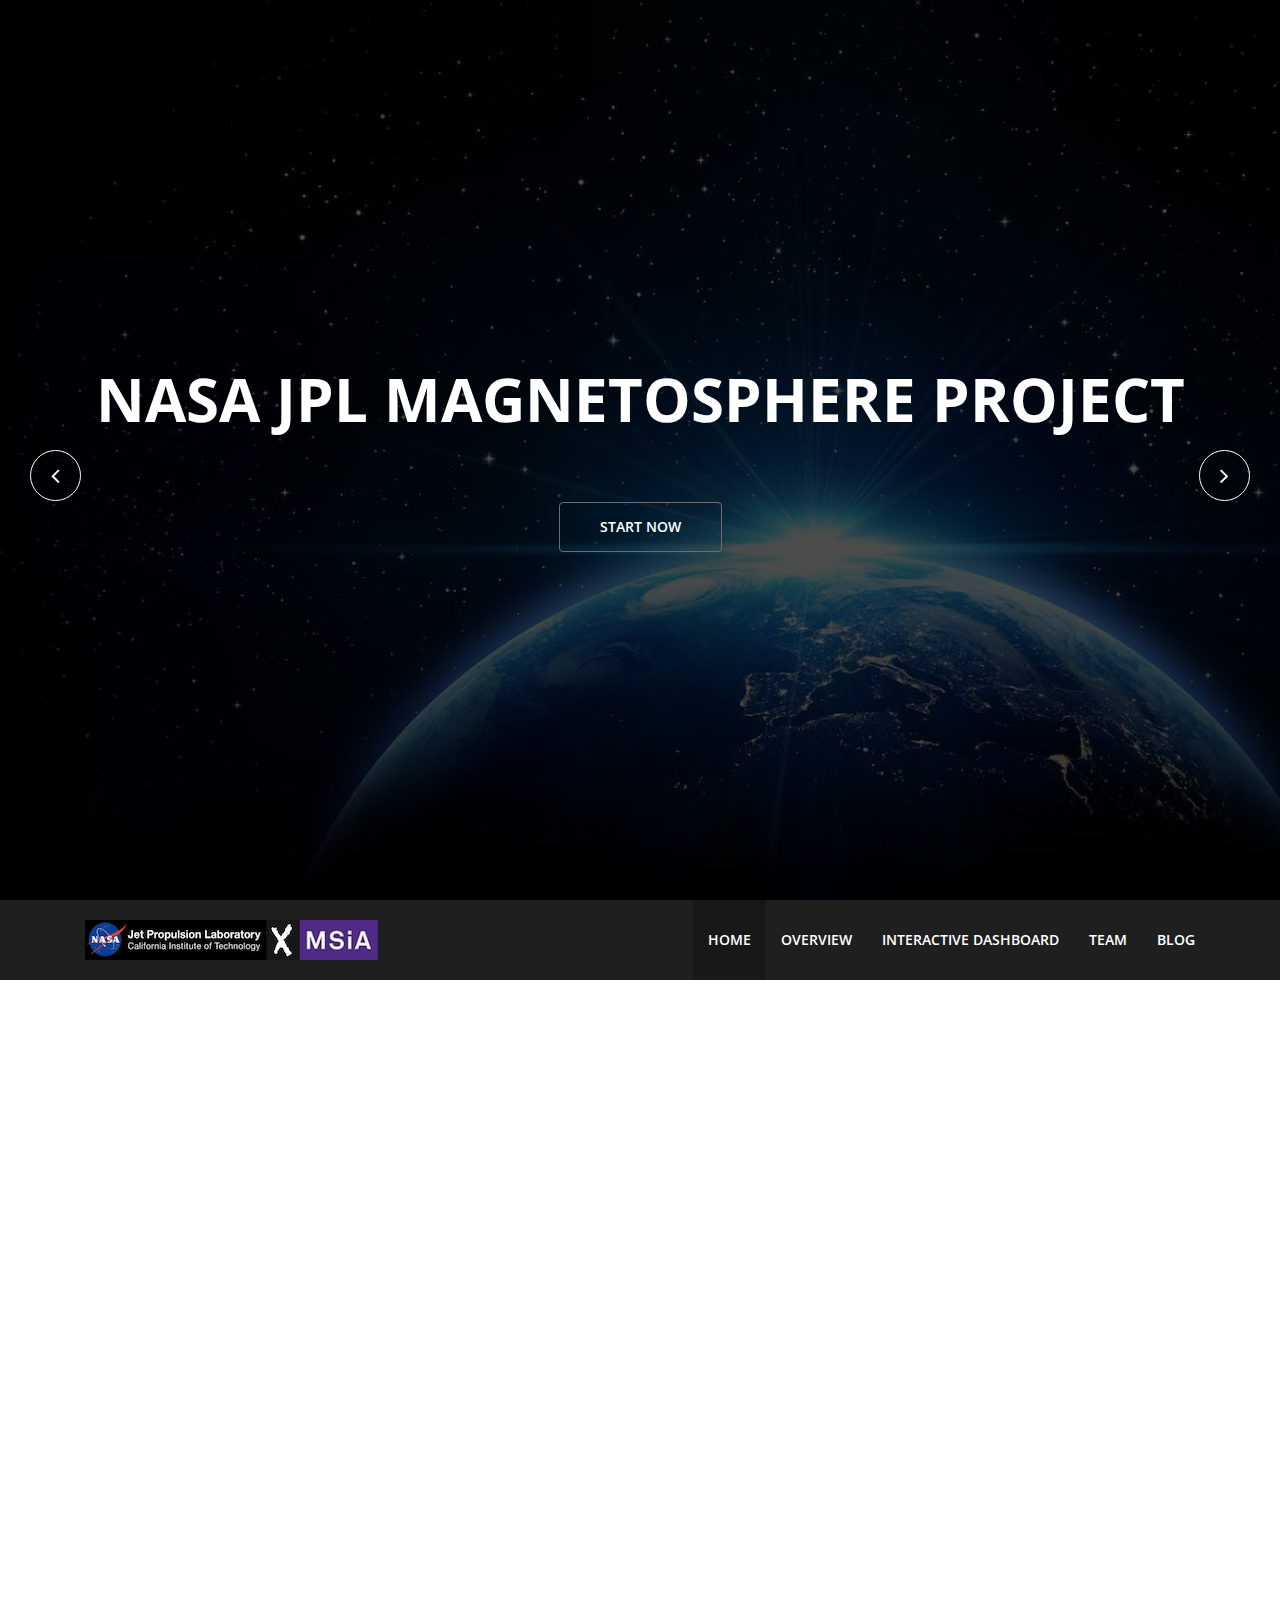
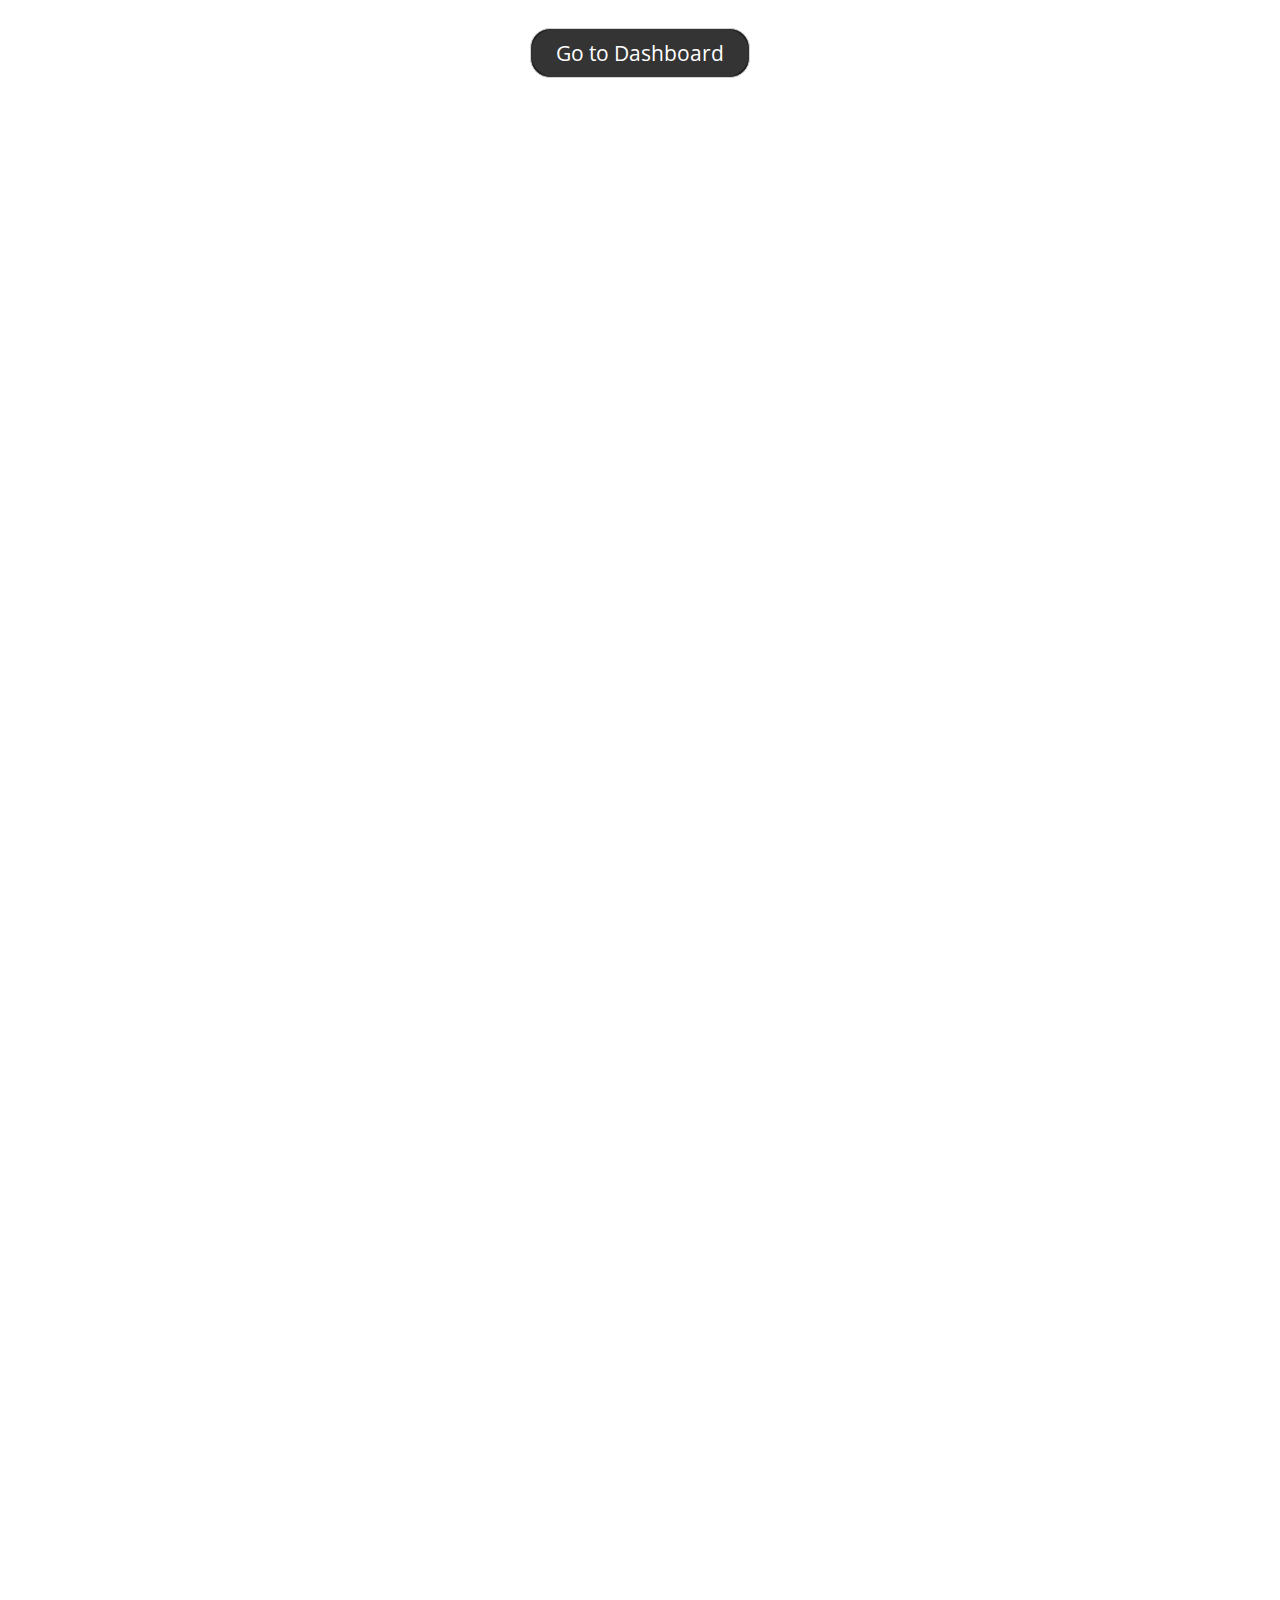
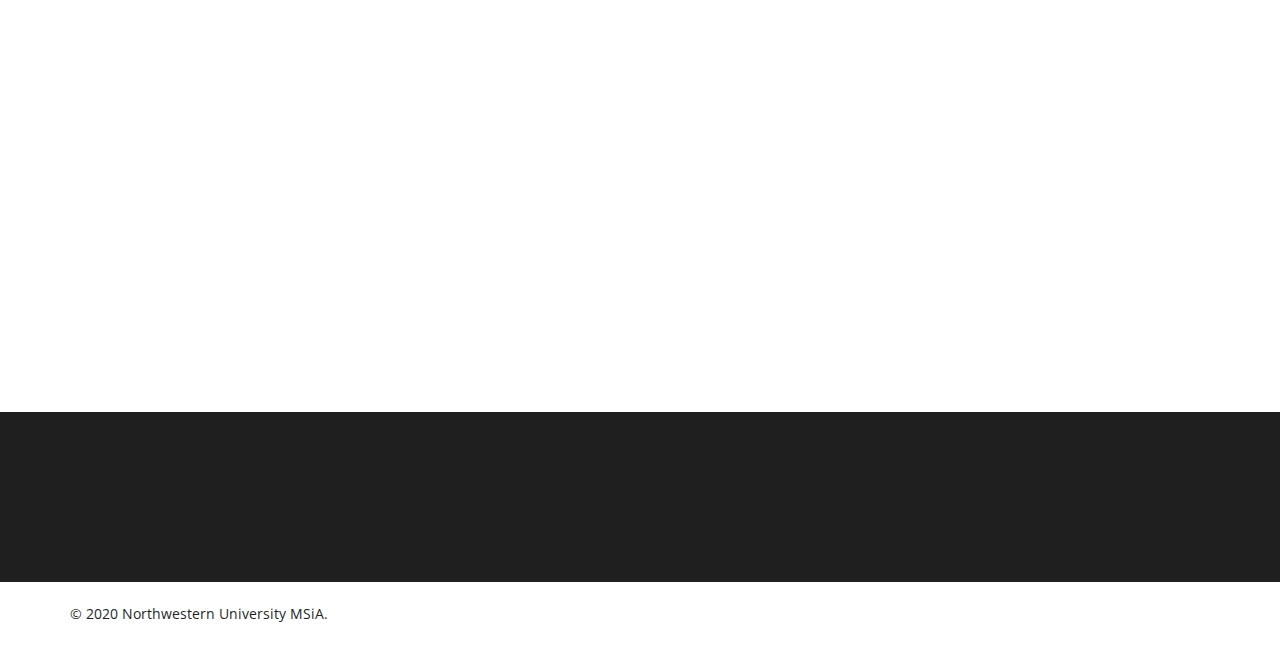
==== commit beeb3539: "Add files via upload" ====
--- a/index.html
+++ b/index.html
@@ -1,446 +1,568 @@
 <!DOCTYPE html>
 <html lang="en">
-
 <head>
-  <title>Zach Zhu</title>
-  <meta name="viewport" content="width=device-width, initial-scale=1">
-  <link rel="icon" href="zach_pic.jpg" type="image/x-icon">
-  <link rel="stylesheet" href="css/main.bundle.css">
-  <script src="https://kit.fontawesome.com/4e5a72c756.js"></script>
-</head>
+  <meta http-equiv="Content-Type" content="text/html;charset=utf-8"/ >
+  <meta charset="utf-8">
+  <meta name="viewport" content="width=device-width, initial-scale=1.0">
+  <meta name="description" content="">
+  <meta name="author" content="">
+  <title>jpl-msia-project</title>
+  <link href="css/bootstrap.min.css" rel="stylesheet">
+  <link href="css/animate.min.css" rel="stylesheet">
+  <link href="css/font-awesome.min.css" rel="stylesheet">
+  <link href="css/lightbox.css" rel="stylesheet">
+  <link href="css/main.css" rel="stylesheet">
+  <link id="css-preset" href="css/presets/preset7.css" rel="stylesheet">
+  <link href="css/responsive.css" rel="stylesheet">
+
+
+  <link href='http://fonts.googleapis.com/css?family=Open+Sans:300,400,600,700' rel='stylesheet' type='text/css'>
+  <link rel="shortcut icon" href="images/favicon.ico">
+  <style>
+      /*demo css*/
+      .glow-on-hover {
+          font-size: 21px;
+          width: 220px;
+          height: 50px;
+          border: none;
+          outline: none;
+          color: #fff;
+          background: black;
+          cursor: pointer;
+          position: relative;
+          z-index: 0;
+          border-radius:20px;
+        border: 1px double #cccccc;
+        opacity: 0.85;
+      }
+
+      .glow-on-hover:before {
+          content: '';
+          background: linear-gradient(45deg, #e6171788, #e06e11f3, #fcf823c5, #5eee25c4, #2af5d3a1, #2546ebad, #923cee86, #d41ead83, #e6171788);
+          position: absolute;
+          top: -2px;
+          left:-2px;
+          background-size: 400%;
+          z-index: -1;
+          filter: blur(5px);
+          width: calc(100% + 10px);
+          height: calc(100% + 10px);
+          animation: glowing 20s linear infinite;
+          opacity: 0;
+          transition: opacity .3s ease-in-out;
+          border-radius: 30px;
+      }
+
+      .glow-on-hover:active {
+          color: #191919
+      }
+
+      .glow-on-hover:active:after {
+          background: transparent;
+      }
+
+      .glow-on-hover:hover:before {
+          opacity: 1;
+      }
+
+      .glow-on-hover:after {
+          z-index: -1;
+          content: '';
+          position: absolute;
+          width: 100%;
+          height: 100%;
+          background: #111;
+          left: 0;
+          top: 0;
+          border-radius: 30px;
+      }
+
+      @keyframes glowing {
+          0% { background-position: 0 0; }
+          50% { background-position: 400% 0; }
+          100% { background-position: 0 0; }
+      }
+  </style>
+</head><!--/head-->
 
 <body>
-  <nav class="navbar is-primary" role="navigation" aria-label="main navigation">
-    <div class="navbar-brand">
-      <div class="navbar-item is-hidden-desktop">
-        <a href="https://github.com/zekaizhu" class="icon is-large has-text-light">
-          <i class="fab fa-2x fa-github"></i>
-        </a>
-      </div>
-      <div class="navbar-item is-hidden-desktop">
-        <a href="mailto:zachzhu@u.northwestern.edu" class="icon is-large has-text-light">
-          <i class="fas fa-2x fa-envelope"></i>
-        </a>
-      </div>
-      <div class="navbar-item is-hidden-desktop">
-        <a href="https://www.linkedin.com/in/zazhu/" class="icon is-large has-text-light">
-          <i class="fab fa-2x fa-linkedin-in"></i>
-        </a>
-      </div>
-    </div>
-    <div class="navbar-menu">
-      <div class="navbar-end">
-        <div class="navbar-item">
-          <a href="https://github.com/zekaizhu" class="icon is-large has-text-light">
-            <i class="fab fa-2x fa-github"></i>
+
+  <!--.preloader-->
+  <div class="preloader"> <i class="fa fa-circle-o-notch fa-spin"></i></div>
+  <!--/.preloader-->
+
+  <header id="home">
+    <div id="home-slider" class="carousel slide carousel-fade" data-ride="carousel">
+      <div class="carousel-inner">
+        <div class="item active" style="background-image: url(images/slider/1.jpg)">
+          <div class="caption">
+            <h1 class="animated fadeInLeftBig">NASA JPL Magnetosphere Project</h1>
+           <!--  <p class="animated fadeInRightBig">Northwestern University MSiA2020 GJSZ Present</p> -->
+            <a data-scroll class="btn btn-start animated fadeInUpBig" href="#portfolio">Start now</a>
+          </div>
+        </div>
+        <!-- <div class="item" style="background-image: url(images/slider/2.jpg)">
+          <div class="caption">
+            <h1 class="animated fadeInLeftBig">Led by NASA JPL Senior Data Scientist<span>Valentino Constaninou</span></h1>
+            <p class="animated fadeInRightBig">Northwestern University MSiA2020 GJSZ Present</p>
+            <a data-scroll class="btn btn-start animated fadeInUpBig" href="#services">Start now</a>
+          </div>
+        </div> -->
+        <div class="item" style="background-image: url(images/slider/3.jpg)">
+          <div class="caption">
+            <h1 class="animated fadeInLeftBig">Are you Ready?</h1>
+            <p class="animated fadeInRightBig">to own a wonderful experience of exploring the magnetosphere </p>
+            <a data-scroll class="btn btn-start animated fadeInUpBig" href="#portfolio">Start now</a>
+          </div>
+        </div>
+      </div>
+      <a class="left-control" href="#home-slider" data-slide="prev"><i class="fa fa-angle-left"></i></a>
+      <a class="right-control" href="#home-slider" data-slide="next"><i class="fa fa-angle-right"></i></a>
+     <!--  <a id="tohash" href="#portfolio"><i class="fa fa-angle-down"></i></a> -->
+
+    </div><!--/#home-slider-->
+    <div class="main-nav">
+      <div class="container">
+        <div class="navbar-header">
+          <button type="button" class="navbar-toggle" data-toggle="collapse" data-target=".navbar-collapse">
+            <span class="sr-only">Toggle navigation</span>
+            <span class="icon-bar"></span>
+            <span class="icon-bar"></span>
+            <span class="icon-bar"></span>
+          </button>
+          <a class="navbar-brand" href="index.html">
+            <h1><img class="img-responsive" src="images/logo.png" alt="logo"></h1>
           </a>
         </div>
-        <div class="navbar-item">
-          <a href="mailto:zachzhu@u.northwestern.edu" class="icon is-large has-text-light">
-            <i class="fas fa-2x fa-envelope"></i>
-          </a>
-        </div>
-        <div class="navbar-item">
-          <a href="https://www.linkedin.com/in/zazhu/" class="icon is-large has-text-light">
-            <i class="fab fa-2x fa-linkedin-in"></i>
-          </a>
-        </div>
-      </div>
-    </div>
-  </nav>
-
-  <section class="hero is-primary">
-    <div class="hero-body">
+        <div class="collapse navbar-collapse">
+          <ul class="nav navbar-nav navbar-right">
+            <li class="scroll active"><a href="#home">Home</a></li>
+            <li class="scroll"><a href="#about-us">Overview</a></li>
+            <li class="scroll"><a href="#portfolio">Interactive Dashboard</a></li>
+            <li class="scroll"><a href="#team">Team</a></li>
+            <li class="scroll"><a href="#blog">Blog</a></li>
+          </ul>
+        </div>
+      </div>
+    </div><!--/#main-nav-->
+  </header><!--/#home-->
+
+
+  <section id="about-us" class="parallax">
+    <div class="container">
+      <div class="row">
+        <!-- <div class="col-sm-6"> -->
+          <div class="about-info text-left wow fadeInUp" data-wow-duration="1000ms" data-wow-delay="300ms">
+            <h2>Project Statement</h2>
+            <p style="font-size:18px;">The goal of this project is to analyze the estimations of the magnetosphere in order to explore and characterize both typical and atypical behavior in the physical system by applying data mining and visualization tools on the predicted electromagnetic density values. Specifically, we used unsupervised learning methods (K-means) and four anomaly detection algorithms for our analysis. </p>
+            <p style="font-size:18px;">Our major deliverable is this website with an interactive visualization dashboard that helps scientists and students to navigate the magnetosphere activities across time.  </p>
+          </div>
+        </div>
+      </div>
+    </div>
+  </section><!--/#about-us-->
+
+<section id="portfolio" >
+    <div class="container" >
+      <div class="row">
+        <div class="heading text-center col-sm-8 col-sm-offset-2 wow fadeInUp" data-wow-duration="1000ms" data-wow-delay="300ms">
+          <h2>Interactive Dashboard</h2>
+          <p>By choosing different algorithms and time ranges and clicking and hovering over the grids, users are able to see the magnetosphere at different granularity levels and focus on the parts they are mostly interested in, including clusters, concentric views, individual coordinates, as well as the anomalies.</p>
+        </div>
+
+        <div style="text-align: center">
+          <button id="demo" class="glow-on-hover" type="button">Go to Dashboard</button>
+        </div>
+
+      </div>
+    </div>
+    <script type="text/javascript">
+      document.getElementById("demo").onclick = function () {
+        location.href = "dashboard.html";};
+    </script>
+
+     <br>
+     </br>
+
+    <div class="container">
+      <div class="row">
+        <div class="col-sm-5">
+          <div class="folio-item wow fadeInRightBig" data-wow-duration="1000ms" data-wow-delay="300ms">
+            <div class="folio-image">
+              <img class="img-responsive" src="images/portfolio/1.jpg" alt="">
+            </div>
+            <div class="overlay">
+              <div class="overlay-content">
+                <div class="overlay-text">
+                  <div class="folio-info">
+                    <h3>Control</h3>
+                    <p>Dropdown menu and slider</p>
+                  </div>
+                  <div class="folio-overview">
+                    <span class="folio-link"><a class="folio-read-more" href="#" data-single_url="portfolio1.html" ><i class="fa fa-link"></i></a></span>
+                  <!--   <span class="folio-expand"><a href="images/portfolio/portfolio-details.jpg" data-lightbox="portfolio"><i class="fa fa-search-plus"></i></a></span> -->
+                  </div>
+                </div>
+              </div>
+            </div>
+          </div>
+        </div>
+        <div class="col-sm-5">
+          <div class="folio-item wow fadeInLeftBig" data-wow-duration="1000ms" data-wow-delay="400ms">
+            <div class="folio-image">
+              <img class="img-responsive" src="images/portfolio/2.jpg" alt="">
+            </div>
+            <div class="overlay">
+              <div class="overlay-content">
+                <div class="overlay-text">
+                  <div class="folio-info">
+                    <h3>Heatmap</h3>
+                    <p>Clusters for each donut</p>
+                  </div>
+                  <div class="folio-overview">
+                    <span class="folio-link"><a class="folio-read-more" href="#" data-single_url="portfolio2.html" ><i class="fa fa-link"></i></a></span>
+                  <!--   <span class="folio-expand"><a href="images/portfolio/portfolio-details.jpg" data-lightbox="portfolio"><i class="fa fa-search-plus"></i></a></span> -->
+                  </div>
+                </div>
+              </div>
+            </div>
+          </div>
+        </div>
+
+        <div class="col-sm-5">
+          <div class="folio-item wow fadeInRightBig" data-wow-duration="1000ms" data-wow-delay="500ms">
+            <div class="folio-image">
+              <img class="img-responsive" src="images/portfolio/3.jpg" alt="">
+            </div>
+            <div class="overlay">
+              <div class="overlay-content">
+                <div class="overlay-text">
+                  <div class="folio-info">
+                    <h3>Donut Visualizations</h3>
+                    <p>According to selected timestep</p>
+                  </div>
+                  <div class="folio-overview">
+                    <span class="folio-link"><a class="folio-read-more" href="#" data-single_url="portfolio3.html" ><i class="fa fa-link"></i></a></span>
+                   <!--  <span class="folio-expand"><a href="images/portfolio/portfolio-details.jpg" data-lightbox="portfolio"><i class="fa fa-search-plus"></i></a></span> -->
+                  </div>
+                </div>
+              </div>
+            </div>
+          </div>
+        </div>
+
+        <div class="col-sm-5">
+          <div class="folio-item wow fadeInRightBig" data-wow-duration="1000ms" data-wow-delay="500ms">
+            <div class="folio-image">
+              <img class="img-responsive" src="images/portfolio/4.jpg" alt="">
+            </div>
+            <div class="overlay">
+              <div class="overlay-content">
+                <div class="overlay-text">
+                  <div class="folio-info">
+                   <h3>Donut Visualizations</h3>
+                    <p>According to selected timestep</p>
+                  </div>
+                  <div class="folio-overview">
+                    <span class="folio-link"><a class="folio-read-more" href="#" data-single_url="portfolio4.html" ><i class="fa fa-link"></i></a></span>
+                    <!-- <span class="folio-expand"><a href="images/portfolio/portfolio-details.jpg" data-lightbox="portfolio"><i class="fa fa-search-plus"></i></a></span> -->
+                  </div>
+                </div>
+              </div>
+            </div>
+          </div>
+        </div>
+        <div class="col-sm-5">
+          <div class="folio-item wow fadeInRightBig" data-wow-duration="1000ms" data-wow-delay="500ms">
+            <div class="folio-image">
+              <img class="img-responsive" src="images/portfolio/5.jpg" alt="">
+            </div>
+            <div class="overlay">
+              <div class="overlay-content">
+                <div class="overlay-text">
+                  <div class="folio-info">
+                   <h3>Trend Analysis</h3>
+                    <p>According to selected timesteps</p>
+                  </div>
+                  <div class="folio-overview">
+                    <span class="folio-link"><a class="folio-read-more" href="#" data-single_url="portfolio5.html" ><i class="fa fa-link"></i></a></span>
+                    <!-- <span class="folio-expand"><a href="images/portfolio/portfolio-details.jpg" data-lightbox="portfolio"><i class="fa fa-search-plus"></i></a></span> -->
+                  </div>
+                </div>
+              </div>
+            </div>
+          </div>
+        </div>
+      </div>
+    </div>
+    <div id="portfolio-single-wrap">
+      <div id="portfolio-single">
+      </div>
+    </div><!-- /#portfolio-single-wrap -->
+  </section><!--/#portfolio-->
+
+  <section id="team">
+    <div class="container">
+      <div class="row">
+        <div class="heading text-center col-sm-8 col-sm-offset-2 wow fadeInUp" data-wow-duration="1200ms" data-wow-delay="300ms">
+          <h2>The Team</h2>
+          <p>The team is led by NASA JPL Senior Data Scientist Valentino Constantinou and comprised of four graduate students from MSiA Northwestern University</p>
+        </div>
+      </div>
+      <div class="team-members">
+        <div class="row">
+          <div class="col-sm-3">
+            <div class="team-member wow flipInY" data-wow-duration="1000ms" data-wow-delay="100ms">
+              <div class="member-image">
+                <img class="img-responsive" src="images/team/1.png" alt="">
+              </div>
+              <div class="member-info">
+                <h3>Valentino Constantinou</h3>
+                <h4>NASA JPL Data Scientist III</h4>
+                <p>MSiA alumni</p>
+              </div>
+              <div class="social-icons">
+                <ul>
+                  <!-- <li><a class="facebook" href="#"><i class="fa fa-facebook"></i></a></li>
+                  <li><a class="twitter" href="#"><i class="fa fa-twitter"></i></a></li> -->
+                  <li><a class="linkedin" href="https://www.linkedin.com/in/vconstantinou/"><i class="fa fa-linkedin"></i></a></li>
+            <!--       <li><a class="dribbble" href="#"><i class="fa fa-dribbble"></i></a></li> -->
+                 <!--  <li><a class="rss" href="#"><i class="fa fa-rss"></i></a></li> -->
+                </ul>
+              </div>
+            </div>
+          </div>
+          <div class="col-sm-3">
+            <div class="team-member wow flipInY" data-wow-duration="1000ms" data-wow-delay="300ms">
+              <div class="member-image">
+                <img class="img-responsive" src="images/team/2.png" alt="">
+              </div>
+              <div class="member-info">
+                <h3>Aditya Gudal</h3>
+                <h4>MSiA Student</h4>
+                <p>Class 2020</p>
+              </div>
+              <div class="social-icons">
+                <ul>
+                 <!--  <li><a class="facebook" href="#"><i class="fa fa-facebook"></i></a></li>
+                  <li><a class="twitter" href="#"><i class="fa fa-twitter"></i></a></li> -->
+                  <li><a class="linkedin" href="https://www.linkedin.com/in/aditya-gudal/"><i class="fa fa-linkedin"></i></a></li>
+              <!--     <li><a class="dribbble" href="#"><i class="fa fa-dribbble"></i></a></li> -->
+                  <!-- <li><a class="rss" href="#"><i class="fa fa-rss"></i></a></li> -->
+                </ul>
+              </div>
+            </div>
+          </div>
+          <div class="col-sm-3">
+            <div class="team-member wow flipInY" data-wow-duration="1000ms" data-wow-delay="500ms">
+              <div class="member-image">
+                <img class="img-responsive" src="images/team/3.png" alt="">
+              </div>
+              <div class="member-info">
+                <h3>Rui Ju</h3>
+                <h4>MSiA Student</h4>
+                <p>Class 2020</p>
+
+              </div>
+              <div class="social-icons">
+                <ul>
+                 <!--  <li><a class="facebook" href="#"><i class="fa fa-facebook"></i></a></li>
+                  <li><a class="twitter" href="#"><i class="fa fa-twitter"></i></a></li> -->
+                  <li><a class="linkedin" href="https://www.linkedin.com/in/rui-ju/"><i class="fa fa-linkedin"></i></a></li>
+             <!--      <li><a class="dribbble" href="#"><i class="fa fa-dribbble"></i></a></li> -->
+                <!--   <li><a class="rss" href="#"><i class="fa fa-rss"></i></a></li> -->
+                </ul>
+              </div>
+            </div>
+          </div>
+          <div class="col-sm-3">
+            <div class="team-member wow flipInY" data-wow-duration="1000ms" data-wow-delay="800ms">
+              <div class="member-image">
+                <img class="img-responsive" src="images/team/4.png" alt="">
+              </div>
+              <div class="member-info">
+                <h3>Greesham Simon</h3>
+                <h4>MSiA Student</h4>
+                <p>Class 2020</p>
+              </div>
+              <div class="social-icons">
+                <ul>
+              <!--     <li><a class="facebook" href="#"><i class="fa fa-facebook"></i></a></li>
+                  <li><a class="twitter" href="#"><i class="fa fa-twitter"></i></a></li> -->
+                  <li><a class="linkedin" href="https://www.linkedin.com/in/greesham-simon/"><i class="fa fa-linkedin"></i></a></li>
+                 <!--  <li><a class="dribbble" href="#"><i class="fa fa-dribbble"></i></a></li> -->
+                  <!-- <li><a class="rss" href="#"><i class="fa fa-rss"></i></a></li> -->
+                </ul>
+              </div>
+            </div>
+          </div>
+          <div class="col-sm-3">
+            <div class="team-member wow flipInY" data-wow-duration="1000ms" data-wow-delay="1000ms">
+              <div class="member-image">
+                <img class="img-responsive" src="images/team/5.png" alt="">
+              </div>
+              <div class="member-info">
+                <h3>Zach Zhu</h3>
+                <h4>MSiA Student</h4>
+                <p>Class 2020</p>
+              </div>
+              <div class="social-icons">
+                <ul>
+                  <!-- <li><a class="facebook" href="#"><i class="fa fa-facebook"></i></a></li>
+                  <li><a class="twitter" href="#"><i class="fa fa-twitter"></i></a></li> -->
+                  <li><a class="linkedin" href="https://www.linkedin.com/in/zazhu/"><i class="fa fa-linkedin"></i></a></li>
+                  <!-- <li><a class="dribbble" href="#"><i class="fa fa-dribbble"></i></a></li> -->
+                  <!-- <li><a class="rss" href="#"><i class="fa fa-rss"></i></a></li> -->
+                </ul>
+              </div>
+            </div>
+          </div>
+        </div>
+      </div>
+    </div>
+  </section><!--/#team-->
+
+
+  <section id="blog">
+    <div class="container">
+      <div class="row">
+        <div class="heading text-center col-sm-8 col-sm-offset-2 wow fadeInUp" data-wow-duration="1200ms" data-wow-delay="300ms">
+          <h2>MSiA Student Research Blog</h2>
+          <p>https://sites.northwestern.edu/msia/2020/06/19/nasa-jpl-magnetosphere-project/</p>
+        </div>
+      </div>
+      <div class="blog-posts">
+        <div class="row">
+          <div class="col-sm-4 wow fadeInUp" data-wow-duration="1000ms" data-wow-delay="400ms">
+            <div class="post-thumb">
+              <a href="https://sites.northwestern.edu/msia/2020/06/19/nasa-jpl-magnetosphere-project/"><img class="img-responsive" src="images/blog/1.jpg" alt="" ></a>
+              <div class="post-meta">
+                <span><i class="fa fa-comments-o"></i> 0 Comments</span>
+                <span><i class="fa fa-heart"></i> 0 Likes</span>
+              </div>
+              <div class="post-icon">
+                <i class="fa fa-pencil"></i>
+              </div>
+            </div>
+            <div class="entry-header">
+              <h3><a href="https://sites.northwestern.edu/msia/2020/06/19/nasa-jpl-magnetosphere-project/">NASA JPL Magnetosphere Project</a></h3>
+              <span class="date">June 19, 2020</span>
+              <!-- <span class="cetagory">in <strong>Photography</strong></span> -->
+            </div>
+            <div class="entry-content">
+              <p>Check out more interesting MSiA researches in the blog</p>
+            </div>
+          </div>
+         <!--  <div class="col-sm-4 wow fadeInUp" data-wow-duration="1000ms" data-wow-delay="600ms">
+            <div class="post-thumb">
+              <div id="post-carousel"  class="carousel slide" data-ride="carousel">
+                <ol class="carousel-indicators">
+                  <li data-target="#post-carousel" data-slide-to="0" class="active"></li>
+                  <li data-target="#post-carousel" data-slide-to="1"></li>
+                  <li data-target="#post-carousel" data-slide-to="2"></li>
+                </ol>
+                <div class="carousel-inner">
+                  <div class="item active">
+                    <a href="#"><img class="img-responsive" src="images/blog/2.jpg" alt=""></a>
+                  </div>
+                  <div class="item">
+                    <a href="#"><img class="img-responsive" src="images/blog/1.jpg" alt=""></a>
+                  </div>
+                  <div class="item">
+                    <a href="#"><img class="img-responsive" src="images/blog/3.jpg" alt=""></a>
+                  </div>
+                </div>
+                <a class="blog-left-control" href="#post-carousel" role="button" data-slide="prev"><i class="fa fa-angle-left"></i></a>
+                <a class="blog-right-control" href="#post-carousel" role="button" data-slide="next"><i class="fa fa-angle-right"></i></a>
+              </div>
+              <div class="post-meta">
+                <span><i class="fa fa-comments-o"></i> 3 Comments</span>
+                <span><i class="fa fa-heart"></i> 0 Likes</span>
+              </div>
+              <div class="post-icon">
+                <i class="fa fa-picture-o"></i>
+              </div>
+            </div>
+            <div class="entry-header">
+              <h3><a href="#">Lorem ipsum dolor sit amet consectetur adipisicing elit</a></h3>
+              <span class="date">June 26, 2014</span>
+              <span class="cetagory">in <strong>Photography</strong></span>
+            </div>
+            <div class="entry-content">
+              <p>Lorem ipsum dolor sit amet, consectetur adipisicing elit, sed do eiusmod tempor incididunt ut labore et dolore magna aliqua. </p>
+            </div>
+          </div>
+          <div class="col-sm-4 wow fadeInUp" data-wow-duration="1000ms" data-wow-delay="800ms">
+            <div class="post-thumb">
+              <a href="#"><img class="img-responsive" src="images/blog/3.jpg" alt=""></a>
+              <div class="post-meta">
+                <span><i class="fa fa-comments-o"></i> 3 Comments</span>
+                <span><i class="fa fa-heart"></i> 0 Likes</span>
+              </div>
+              <div class="post-icon">
+                <i class="fa fa-video-camera"></i>
+              </div>
+            </div>
+            <div class="entry-header">
+              <h3><a href="#">Lorem ipsum dolor sit amet consectetur adipisicing elit</a></h3>
+              <span class="date">June 26, 2014</span>
+              <span class="cetagory">in <strong>Photography</strong></span>
+            </div>
+            <div class="entry-content">
+              <p>Lorem ipsum dolor sit amet, consectetur adipisicing elit, sed do eiusmod tempor incididunt ut labore et dolore magna aliqua. </p>
+            </div>
+          </div>
+        </div>
+        <div class="load-more wow fadeInUp" data-wow-duration="1000ms" data-wow-delay="500ms">
+          <a href="#" class="btn-loadmore"><i class="fa fa-repeat"></i> Load More</a>
+        </div>
+      </div> -->
+    </div>
+  </section><!--/#blog-->
+
+
+  <footer id="footer">
+    <div class="footer-top wow fadeInUp" data-wow-duration="1000ms" data-wow-delay="300ms">
+      <div class="container text-center">
+        <div class="footer-logo">
+          <a href="index.html"><img class="img-responsive" src="images/logo.png" alt=""></a>
+        </div>
+        <div class="social-icons">
+          <ul>
+         <!--    <li><a class="envelope" href="#"><i class="fa fa-envelope"></i></a></li> -->
+            <li><a class="twitter" href="https://twitter.com/nu_analytics?lang=en"><i class="fa fa-twitter"></i></a></li>
+           <!--  <li><a class="dribbble" href="#"><i class="fa fa-dribbble"></i></a></li> -->
+            <li><a class="facebook" href="https://www.facebook.com/NorthwesternUniversityAnalytics/"><i class="fa fa-facebook"></i></a></li>
+            <li><a class="linkedin" href="https://www.linkedin.com/company/mccormick-school-of-engineering"><i class="fa fa-linkedin"></i></a></li>
+<!--             <li><a class="tumblr" href="#"><i class="fa fa-tumblr-square"></i></a></li> -->
+          </ul>
+        </div>
+      </div>
+    </div>
+    <div class="footer-bottom">
       <div class="container">
-        <div class="level">
-          <div class="level-item has-text-centered">
-            <figure class="image is-128x128">
-              <img class="is-rounded" src="img/zach_pic.png">
-            </figure>
-          </div>
-        </div>
-        <div class="columns has-text-centered">
-          <div class="column">
-            <h1 class="title is-1">
-              Zach Zhu
-            </h1>
-            <h2 class="subtitle">
-              Product Analytics and Data Science
-            </h2>
-            <p>
-              <a href="docs/cv_zachzhu.pdf" class="icon has-text-light">
-                <i class="fas fa-file-word"></i> <strong>Resume</strong>
-              </a>
-            </p>
-          </div>
-        </div>
-      </div>
-    </div>
-  </section>
-
-  <section class="section">
-    <div class="container">
-      <h1 class="title">About Me</h1>
-      <hr />
-      <p>Hi! I'm Zach.<br>
-
-        <br>
-        I have a BS in Financial Engineering and Actuarial Science and a MSc in Analytics. I always believe data science is the future to build great products and I aspire to become a product lead in tech to tell compelling data stories and deliver inspiring and innovative products to users.
-        
-       <br><br>
-
-        Thanks for checking out my profile and Please feel free to to contact me at <a href="mailto:zachzhu@u.northwestern.edu">zachzhu@u.northwestern.edu</a>.
-    </p>
-    </div>
-  </section>
-  <section class="section">
-    <div class="container">
-      <h1 class="title">Experience</h1>
-      <hr />
-      <div class="card">
-        <div class="card-content">
-          <div class="media">
-            <div class="media-left">
-              <figure class="image is-48x48">
-                <img src="img/pin-logo.png" alt="Placeholder image">
-              </figure>
-            </div>
-            <div class="media-content">
-              <p class="title is-4">Pinterest</p>
-              <p class="subtitle is-6">Product Analyst, San Francisco, CA, <time datetime="2021-2">February 2021</time> - <time
-                  datetime="2021-12">Present</time> </p>
-            </div>
-          </div>
-          <div class="content">
-            <ul>
-               <li>Perform deep dive analysis using SQL and Python to understand and optimize the key levers of the search and shopping products; search query clustering analysis to detect user intent of shopping and people search; user segmentation and module analysis to understand shopping and curated content impact to different user segment; construct regression models to understand relationship between users engagement with search products and long term retention; Help achieve team key OKRs by the end of Q3 and proposed new target goal</li>
-              <li>Design success and guardrail metrics that serve as the North Stars for the team efforts and model trade-off decisions across product areas</li>
-              <li>Create compelling experiment jupyter reports to better interpret results of A/B experiments and inform launch review decisions</li>
-              <li>Design workflow and data lineage to generate downstream tables which can be used for reporting metrics on dashboard and data analysis</li>
-              <li>Perform frontend logging audit, metrics drop investigation, and user case study to ensure data quality and identify product opportunities</li>
-              <li>Work with product managers and engineers to design data products, prove their value by running experiments and release into production</li>
-            </ul>
-            <div class="tags">
-              <span class="tag">SQL</span>
-              <span class="tag">Python</span>
-              <span class="tag">Dashboard</span>
-              <span class="tag">Product Analytics</span>
-              <span class="tag">A/B Experiment</span>
-              <span class="tag">Workflow</span>
-              <span class="tag">Product</span>
-            </div>
-          </div>
-        </div>
-      </div>
-
-      <div class="card card-gap">
-        <div class="card-content">
-          <div class="media">
-            <div class="media-left">
-              <figure class="image is-48x48">
-                <img src="img/pr-logo.png" alt="Placeholder image">
-              </figure>
-            </div>
-            <div class="media-content">
-              <p class="title is-4">Principal Financial Group</p>
-              <p class="subtitle is-6">Data Scientist Consultant, Chicago, IL, <time datetime="2020-9">September 2020</time> - <time
-                  datetime="2020-11">November 2020</time> </p>
-            </div>
-          </div>
-          <div class="content">
-            <p>Northwestern MSiA industry capstone project</p>
-            <ul>
-              <li>Optimized investments portfolio by adding new objective functions and constraints to minimize tracking error between asset and liability</li>
-              <li>Embedded the optimization pipeline in an interactive website for user to obtain the optimized investment portfolio in Python (Dash and Flask)</li>
-            </ul>
-            <div class="tags">
-              <span class="tag">Finance</span>
-              <span class="tag">Investment</span>
-              <span class="tag">Dashboard</span>
-              <span class="tag">UI</span>
-              <span class="tag">Python</span>
-              <span class="tag">Dash</span>
-              <span class="tag">Flask</span>    
-            </div>
-          </div>
-        </div>
-      </div>
-
-      <div class="card card-gap">
-        <div class="card-content">
-          <div class="media">
-            <div class="media-left">
-              <figure class="image is-48x48">
-                <img src="img/li-logo.png" alt="Placeholder image">
-              </figure>
-            </div>
-            <div class="media-content">
-              <p class="title is-4">LinkedIn</p>
-              <p class="subtitle is-6">Data Scientist Intern,  Sunnyvale, CA,  <time datetime="2020-6">June 2020</time> - <time
-                  datetime="2020-9">September 2020, </time></p>
-            </div>
-          </div>
-          <div class="content">
-            <ul>
-              <li>Leveraged Presto, Hive, Python, and Spark to analyze massive amounts of data of app activation, notifications, sessions, and members, etc.</li>
-              <li>Employed machine learning classification model to understand the relationship between 110 million infrequent members’ email click and member life cycle upshift; proposed most valuable emails to be prioritized for the next two quarters of email edge building strategy</li>
-              <li>Conducted deep dive analysis of onboarding flow to improve email confirmation that will largely lift long-term weekly active users; identified emails with deep link issues that mostly impact members’ mobile experience and persuaded engineers to fix the problem</li>
-              <li>Performed funnel analysis of phone address book imports to find massive opportunities to optimize recommendation for connection and help infrequent members connect with frequent members; worked with product and engineering teams to drive corresponding experiments</li>
-              <li>Migrated metric datasets by running flows on Azkaban to cope with changing data schemas and designed metrics reporting dashboards</li>
-            </ul>
-            <div class="tags">
-              <span class="tag">Consumer Analytics</span>
-              <span class="tag">Predictive Modeling</span>
-              <span class="tag">Product Analytics</span>
-              <span class="tag">Strategy</span>
-              <span class="tag">Funnel Analysis</span>
-              <span class="tag">Retention</span>
-              <span class="tag">Python</span>
-              <span class="tag">SQL</span>
-              <span class="tag">Spark</span>
-              <span class="tag">Looker</span>
-            </div>
-          </div>
-        </div>
-      </div>
-
-            <div class="card card-gap">
-        <div class="card-content">
-          <div class="media">
-            <div class="media-left">
-              <figure class="image is-48x48">
-                <img src="img/jpl-logo.png" alt="Placeholder image">
-              </figure>
-            </div>
-            <div class="media-content">
-              <p class="title is-4">NASA Jet Propulsion Laboratory</p>
-              <p class="subtitle is-6">Data Science Researcher, Pasadena, CA, <time datetime="2019-10">October 2019</time> - <time
-                  datetime="2020-6">June 2020</time></p>
-            </div>
-          </div>
-          <div class="content">
-            <ul>
-              <li>Conducted EDA and 3D visualization using Python on 10GB electron number density data collected from THEMIS probes to explore typical and unusual behavior in the physical system</li>
-              <li>Detected repetitive cycles and anomalies by applying data mining and clustering techniques (Anomaly detection algorithms and K-means) to help increase accuracy for future disturbance prediction</li>
-              <li>Built an interactive web dashboard to visualize the clusters by leveraging D3.js and HTML</li>
-            </ul>
-            <div class="tags">
-              <span class="tag">Time Series</span>
-              <span class="tag">Dashboard</span>
-              <span class="tag">k-means</span>
-              <span class="tag">Python</span>
-              <span class="tag">D3.js</span>
-              <span class="tag">HTML</span>
-            </div>
-          </div>
-        </div>
-      </div>
-
-      <div class="card card-gap">
-        <div class="card-content">
-          <div class="media">
-            <div class="media-left">
-              <figure class="image is-48x48">
-                <img src="img/tu-logo.png" alt="Placeholder image">
-              </figure>
-            </div>
-            <div class="media-content">
-              <p class="title is-4">TransUnion</p>
-              <p class="subtitle is-6">Analytics Consultant, Chicago, IL, <time datetime="2019-9">September 2019</time> - <time
-                  datetime="2020-6">June 2020</time></p>
-            </div>
-          </div>
-          <div class="content">
-              <p>Northwestern MSiA industry practicum project</p>
-            <ul>
-              <li>Employed XGBoost to develop credit risk models using 1500 attributes of credit risk reports to measure potential lift in the prediction of account delinquency; elevated the AUC score of the benchmark model by 2% with the addition of macroeconomic predictors</li>
-              <li>Performed mapping visualization of quarterly data in R (ggplot): number of new accounts opened and bad rate for each county and MSA</li>
-              <li>Leveraged multivariate time series model VAR and LSTM to predict macroeconomic trends using key consumer credit attributes; employed forward chaining to validate the models and achieved less than 0.5 RMSE in the prediction of fraud-related macroeconomic indices</li>
-            <div class="tags">
-               <span class="tag">Classification</span>
-              <span class="tag">Machine Learning</span>
-              <span class="tag">XGBoost</span>
-              <span class="tag">Credit Risk</span>
-              <span class="tag">R</span>
-              <span class="tag">Time Series</span>
-            </div>
-          </div>
-        </div>
-      </div>
-
-    </div>
-  </section>
-
-  <section class="section">
-    <div class="container">
-      <h1 class="title">Selected Projects</h1>
-      <hr />
-      <div class="tile is-ancestor">
-        <div class="tile is-vertical is-12">
-          <div class="tile">
-            <div class="tile is-parent">
-              <article class="tile is-child notification">
-                <p class="title">Mask On - Clinical/N95 Face Mask Detection</p>
-                <a href="https://github.com/zekaizhu/mask-on">
-                <figure class="image is-3by2">
-                  <img src="img/face-mask-cover.png">
-                </figure>
-               </a>
-              </article>
-
-            </div>
-            <div class="tile is-parent">
-              <article class="tile is-child notification">
-                <p class="title">Spotify Top Songs - Data Visualization with D3.js</p>
-                <figure class="image is-3by2">
-                  <a href="https://github.com/zekaizhu/Spotify-Data-Visualization">
-                  <img src="img/spotify-cover.png">
-                </figure>
-                </a>
-              </article>
-            </div>
-           <!--  <div class="tile is-parent">
-              <article class="tile is-child notification">
-                <p class="title">House Retrofiting Image Classification</p>
-                <figure class="image is-3by2">
-                  <a href="https://github.com/zekaizhu/House-Retrofiting-Classification">
-                  <img src="img/house.png">
-                </figure>
-              </article>
-            </div> -->
-          </div>
-        </div>
-      </div>
-      <div class="tile is-ancestor">
-        <div class="tile is-vertical is-12">
-          <div class="tile">
-            <div class="tile is-parent">
-              <article class="tile is-child notification">
-                <p class="title">New York City Property Price Prediction</p>
-                <figure class="image is-3by2">
-                  <a href="https://github.com/zekaizhu/Property-Price-Prediction">
-                  <img src="img/nyc.png">
-                </figure>
-              </a>
-              </article>
-            </div>
-            <div class="tile is-parent">
-              <article class="tile is-child notification">
-                <p class="title">COVID-19 Text Sentiment Classification</p>
-                <figure class="image is-3by2">
-                  <a href="https://github.com/zekaizhu/Tweet-Text-Sentiment-Classification">                  
-                  <img src="img/covid.png">
-                </figure>
-              </a>
-              </article>
-            </div>
-            <div class="tile is-parent">
-              <article class="tile is-child notification">
-                <p class="title">NASA JPL Magnetosphere Project</p>
-                <figure class="image is-3by2">
-                  <a href="https://sites.northwestern.edu/msia/2020/06/19/nasa-jpl-magnetosphere-project/">                  
-                  <img src="img/nasa.png">
-                </figure>
-              </article>
-            </div>
-          </div>
-        </div>
-      </div>
-    </div>
-  </section>
-
-  <section class="section">
-    <div class="container">
-      <h1 class="title">Education</h1>
-      <hr />
-      <div class="card">
-        <div class="card-content">
-          <div class="content">
-            <p class="title is-4">Northwestern University</p>
-            <p class="subtitle is-6"><a href="https://www.mccormick.northwestern.edu/analytics/">M.S. in Analytics</a> - <time datetime="2019-9">September 2019</time> - <time
-                datetime="2020-12">December 2020</time></p>
-          </div>
-          <div class="content">
-            <li>GPA: 3.9/4.0</li>
-            <li>
-            <b> Coursework </b>: Predictive Analytics, Data Visualization, Data Mining, Databases, Text Analytics, Big Data Analytics (Hadoop & Spark), Analytics Value Chain (Data Science Pipeline), Deep Learning, Data Warehousing, Social Network Analysis
-            </li>
-          </div>
-        </div>
-      </div>
-      <div class="card card-gap">
-        <div class="card-content">
-          <div class="content">
-            <p class="title is-4">Soochow University, Taipei, Taiwan</p>
-            <p class="subtitle is-6"><a href="https://www-en.scu.edu.tw/">B.B.A in Financial Engineering and Actuarial Mathematics </a> - <time datetime="2015-9">September 2015</time> - <time
-                datetime="2019-6">June 2019</time></p>
-          </div>
-          <div class="content">
-             <li>GPA: 4.0/4.0</li>
-             <li>Dean’s List for all semesters attended and graduated with honor</li>
-             <li>Society of Actuaries (SOA): Exam: Financial Mathematics, Probability; VEE: Corporate Finance, Applied Statistics</li>
-            
-            
-           
-          </div>
-        </div>
-      </div>
-    </div>
-  </section>
-
-  <section class="section">
-    <div class="container">
-      <h1 class="title">Contact</h1>
-      <hr />
-      <nav class="level">
-        <div class="level-item has-text-centered">
-          <div>
-            <a href="https://github.com/zekaizhu" class="icon is-large">
-              <i class="fab fa-2x fa-github"></i>
-            </a>
-            <p class="heading"><a href="https://github.com/zekaizhu">github</a></p>
-          </div>
-        </div>
-        <div class="level-item has-text-centered">
-          <div>
-            <a href="mailto:zachzhu@u.northwestern.edu" class="icon is-large">
-              <i class="fas fa-2x fa-envelope"></i>
-            </a>
-            <p class="heading"><a href="mailto:zachzhu@u.northwestern.edu">email</a></p>
-          </div>
-        </div>
-        <div class="level-item has-text-centered">
-          <div>
-            <a href="https://www.linkedin.com/in/zazhu/" class="icon is-large">
-              <i class="fab fa-2x fa-linkedin-in"></i>
-            </a>
-            <p class="heading"><a href="https://www.linkedin.com/in/zazhu/">linkedin</a></p>
-          </div>
-        </div>
-        <div class="level-item has-text-centered">
-          <div>
-            <a href="https://www.instagram.com/zach_zhu/" class="icon is-large">
-              <i class="fab fa-2x fa-instagram"></i>
-            </a>
-            <p class="heading"><a href="https://www.instagram.com/zach_zhu/">Instagram</a></p>
-          </div>
-        </div>
-      </nav>
-    </div>
-  </section>
-
-  
-
-  <footer class="footer">
-    <div class="content has-text-centered">
-      <p>
-        <!-- <a href="https://github.com/mmacneil/devfolio" target="_blank" class="icon has-text-primary">
-          <i class="fab fa-github"></i> <strong>devfolio</strong></a> -->
-      </p>
+        <div class="row">
+          <div class="col-sm-6">
+            <p>&copy; 2020 Northwestern University MSiA.</p>
+          </div>
+       <!--    <div class="col-sm-6">
+            <p class="pull-right">Designed by <a href="http://www.themeum.com/">Themeum</a></p>
+          </div> -->
+        </div>
+      </div>
     </div>
   </footer>
 
-  <script src="js/bundle.js"></script>
+  <script type="text/javascript" src="js/jquery.js"></script>
+  <script type="text/javascript" src="js/bootstrap.min.js"></script>
+  <script type="text/javascript" src="http://maps.google.com/maps/api/js?sensor=true"></script>
+  <script type="text/javascript" src="js/jquery.inview.min.js"></script>
+  <script type="text/javascript" src="js/wow.min.js"></script>
+  <script type="text/javascript" src="js/mousescroll.js"></script>
+  <script type="text/javascript" src="js/smoothscroll.js"></script>
+  <script type="text/javascript" src="js/jquery.countTo.js"></script>
+  <script type="text/javascript" src="js/lightbox.min.js"></script>
+  <script type="text/javascript" src="js/main.js"></script>
+
 </body>
-
 </html>
--- a/css/main.css
+++ b/css/main.css
@@ -0,0 +1,820 @@
+/*************************
+*******Typography******
+**************************/
+
+body {
+  font-family: 'Open Sans', sans-serif;
+  font-size: 14px;
+  line-height: 24px;
+  color:x;
+  background-color: #fff;
+}
+
+h1, h2, h3, h4, h5, h6,{
+  color: #333;
+}
+
+h2 {
+  font-size: 30px;
+  margin-bottom: 20px;
+}
+
+h3 {
+  font-size: 18px;
+}
+
+h4 { 
+  font-size: 18px;
+}
+
+.parallax {
+  background-size: cover;
+  background-repeat: no-repeat;
+  background-position: center;
+  background-attachment: fixed;
+}
+
+.parallax,
+.parallax h1,
+.parallax h2,
+.parallax h3,
+.parallax h4,
+.parallax h5,
+.parallax h6 {
+  color: #fff;
+}
+
+.parallax input[type="text"],
+.parallax input[type="text"]:hover,
+.parallax input[type="email"],
+.parallax input[type="email"]:hover,
+.parallax input[type="url"],
+.parallax input[type="url"]:hover,
+.parallax input[type="password"],
+.parallax input[type="password"]:hover,
+.parallax textarea,
+.parallax textarea:hover {
+  font-weight: 300;
+  color: #fff;
+}
+
+.btn {
+  border: 0;
+  border-radius: 0;
+}
+
+.btn.btn-primary:hover {
+  background-color: #017fb5;
+}
+
+.navbar-nav li a:hover, 
+.navbar-nav li a:focus {
+  outline:none;
+  outline-offset: 0;
+  text-decoration:none;  
+  background: transparent;
+}
+
+a {
+  text-decoration: none;
+  -webkit-transition: 300ms;
+  -moz-transition: 300ms;
+  -o-transition: 300ms;
+  transition: 300ms;
+}
+
+a:focus, 
+a:hover {
+  text-decoration: none;
+  outline: none
+}
+
+section {
+  padding: 90px 0;
+}
+
+.heading {
+  padding-bottom:90px;
+}
+
+.preloader {
+  position: fixed;
+  top: 0;
+  left: 0;
+  right: 0;
+  bottom: 0;
+  z-index: 999999;
+  background: #fff;
+}
+
+.preloader > i {
+  position: absolute;
+  font-size: 36px;
+  line-height: 36px;
+  top: 50%;
+  left: 50%;
+  height: 36px;
+  width: 36px;
+  margin-top: -15px;
+  margin-left: -15px;
+  display: inline-block;
+}
+
+
+/*************************
+********Dashboard button CSS**********
+**************************/
+/*#glow-on-hover {
+    font-size: 21px;
+    width: 220px;
+    height: 50px;
+    border: none;
+    outline: none;
+    color: #fff;
+    background: black;
+    cursor: pointer;
+    position: relative;
+    z-index: 0;
+    border-radius:30px;
+  border: 1px double #cccccc;
+  opacity: 0.85;
+}
+
+.glow-on-hover:before {
+    content: '';
+    background: linear-gradient(45deg, #e6171788, #e06e11f3, #fcf823c5, #5eee25c4, #2af5d3a1, #2546ebad, #923cee86, #d41ead83, #e6171788);
+    position: absolute;
+    top: -2px;
+    left:-2px;
+    background-size: 400%;
+    z-index: -1;
+    filter: blur(5px);
+    width: calc(100% + 10px);
+    height: calc(100% + 10vimpx);
+    animation: glowing 20s linear infinite;
+    opacity: 0;
+    transition: opacity .3s ease-in-out;
+    border-radius: 30px;
+}
+
+.glow-on-hover:active {
+    color: #191919
+}
+
+.glow-on-hover:active:after {
+    background: transparent;
+}
+
+.glow-on-hover:hover:before {
+    opacity: 1;
+}
+
+.glow-on-hover:after {
+    z-index: -1;
+    content: '';
+    position: absolute;
+    width: 100%;
+    height: 100%;
+    background: #111;
+    left: 0;
+    top: 0;
+    border-radius: 30px;
+}
+
+@keyframes glowing {
+    0% { background-position: 0 0; }
+    50% { background-position: 400% 0; }
+    100% { background-position: 0 0; }
+}*/
+
+/*************************
+********Home CSS**********
+**************************/
+#home-slider {
+  overflow: hidden;
+  position: relative;
+}
+
+#home-slider .caption {
+  position: absolute;
+  top: 50%;
+  margin-top: -104px;
+  left: 0;
+  right: 0;
+  text-align: center;
+  text-transform: uppercase;
+  z-index: 15;
+  font-size: 18px;
+  font-weight: 300;
+  color: #fff;
+}
+
+#home-slider .caption h1 {
+  color: #fff;
+  font-size: 60px;
+  font-weight: 700;
+  margin-bottom: 30px;
+}
+
+.caption .btn-start {
+  color: #fff;
+  font-size: 14px;
+  font-weight: 600;
+  padding:14px 40px;
+  border: 1px solid #6e6d6c;
+  border-radius: 4px;
+  margin-top: 40px;
+}
+
+.caption .btn-start:hover {
+  color: #fff
+}
+
+.carousel-fade .carousel-inner .item {
+  opacity: 0;
+  -webkit-transition-property: opacity;
+  transition-property: opacity;
+  background-repeat: no-repeat;
+  background-size: cover;
+  height: 2037px;
+}
+
+.carousel-fade .carousel-inner .item:after {
+  content: " ";
+  position: absolute;
+  top: 0;
+  bottom: 0;
+  left: 0;
+  right: 0;
+  background: rgba(0,0,0,.7);
+}
+
+.carousel-fade .carousel-inner .active {
+  opacity: 1;
+}
+.carousel-fade .carousel-inner .active.left,
+.carousel-fade .carousel-inner .active.right {
+  left: 0;
+  opacity: 0;
+  z-index: 1;
+}
+.carousel-fade .carousel-inner .next.left,
+.carousel-fade .carousel-inner .prev.right {
+  opacity: 1;
+}
+.carousel-fade .carousel-control {
+  z-index: 2;
+}
+
+.left-control, .right-control {
+  position: absolute;
+  top: 50%;
+  height: 51px;
+  width: 51px;
+  line-height: 48px;
+  border-radius: 50%;
+  border:1px solid #fff;  
+  z-index: 20;
+  font-size: 24px;
+  color: #fff;
+  text-align: center;
+  -webkit-transition: all 0.5s ease;
+  -moz-transition: all 0.5s ease;
+  -ms-transition: all 0.5s ease;
+  -o-transition: all 0.5s ease;
+  transition: all 0.5s ease;
+}
+
+.left-control {
+  left: -51px
+} 
+
+.right-control {
+  right: -51px;
+}
+
+.left-control:hover, 
+.right-control:hover {
+  color: #fff;
+}
+
+#home-slider:hover .left-control {
+  left:30px
+} 
+
+#home-slider:hover .right-control {
+  right:30px
+}
+
+#home-slider .fa-angle-down {
+  position: absolute;
+  left: 50%;
+  bottom: 50px;
+  color: #fff;
+  display: inline-block;
+  width: 24px;
+  margin-left: -12px;
+  font-size: 24px;
+  line-height: 24px;
+  z-index: 999;
+  -webkit-animation: bounce 3000ms infinite;
+  animation: bounce 3000ms infinite;
+}
+
+.navbar-right li a {
+  color: #fff;
+  text-transform: uppercase;
+  font-size: 14px;
+  font-weight: 600;
+  padding-top: 30px;
+  padding-bottom: 30px;
+}
+
+.navbar-right li.active a {
+  background-color: rgba(0,0,0,.2);
+}
+
+.navbar-brand h1 {
+  margin-top: 5px;
+}
+
+
+/*************************
+********About CSS*******
+**************************/
+#about-us {
+  background-image: url(../images/about-bg.jpg);
+  padding: 60px 0;
+}
+
+#about-us h2 {
+  margin-top: 0;
+  color: #fff;
+}
+
+#about-us .lead {
+  font-size: 16px;
+  margin-bottom: 10px;
+}
+
+#about-us h1 {
+  margin-bottom: 30px;
+}
+
+
+/*************************
+********portfolio CSS*****
+**************************/
+
+#portfolio .container-fluid, 
+#portfolio .col-sm-3  {
+  overflow: hidden;
+  padding: 0;
+}
+
+#portfolio .folio-item {
+  position: relative;
+}
+
+#portfolio .overlay {
+  background-color: #000;
+  color: #fff; 
+  left: 0;
+  right:0;
+  bottom:-100%;
+  height: 0;
+  position: absolute;
+  text-align: center;
+  opacity:0;  
+  -webkit-transition: all 0.5s ease-in-out;
+  transition: all 0.5s ease-in-out;
+}
+
+.overlay .overlay-content {
+  display: table;
+  height: 100%;
+  width: 100%;
+}
+
+.overlay .overlay-text {
+  display: table-cell;
+  vertical-align: middle;
+}
+
+.overlay .folio-info {
+  opacity: 0;
+  margin-bottom: 75px;
+  margin-top: -75px;
+  -webkit-transition: all 1s ease-in-out;
+  transition: all 1s ease-in-out;
+}
+
+.overlay .folio-info h3 {
+  margin-top: 0;
+  color: #fff;
+}
+
+.folio-overview a {
+  font-size: 18px;
+  color: #333;
+  height: 50px;
+  width: 50px;
+  line-height: 50px;
+  border-radius: 50%;
+  background-color: #fff;
+  display: inline-block;
+  margin-top: 20px;
+  margin-right: 5px;
+}
+
+.folio-overview a:hover {
+  color: #fff;
+}
+
+.folio-overview .folio-expand {
+  margin-top: -500px;
+  margin-left: -500px;
+}
+
+.folio-image, .folio-overview .folio-expand {
+  -webkit-transition: all 0.8s ease-in-out;
+  transition: all 0.8s ease-in-out;
+}
+
+#portfolio .folio-item:hover .folio-image {
+  -webkit-transform: scale(1.5) rotate(-15deg);
+  transform: scale(1.5) rotate(-15deg);
+}
+
+.folio-image img {
+  width: 100%;
+}
+
+#portfolio .folio-item:hover .overlay {
+  opacity: 0.8;
+  bottom: 0;
+  height: 100%;
+}
+
+#portfolio .folio-item:hover .folio-overview .folio-expand {
+  margin-top: 0;
+  margin-left:0;
+}
+
+#portfolio .folio-item:hover .overlay .folio-info {
+  opacity: 1;  
+  margin-bottom:0;
+  margin-top:0;
+}
+
+
+#single-portfolio {
+  padding: 90px 0;
+  background: #f5f5f5;
+  position: relative;
+}
+
+#single-portfolio img {
+  width: 100%;
+  margin-bottom: 10px;
+}
+
+#single-portfolio .close-folio-item {
+  position: absolute;
+  top: 30px;
+  font-size: 34px;
+  width: 34px;
+  height: 34px;
+  left: 50%;
+  color: #999;
+  margin-left: -17px;
+}
+
+/*************************
+*********Team CSS*********
+**************************/
+#team {
+  padding-top: 0;
+}
+
+.team-members {
+  margin-bottom: 25px;
+  text-align: left;
+}
+
+.social-icons {
+  margin-top:30px;
+  text-align: center;
+}
+
+.social-icons ul {
+  list-style: none;
+  padding: 0;
+  margin: 0;
+  display: inline-block;
+}
+
+.social-icons ul li {
+  float: left;
+  margin-right: 8px;
+}
+
+.social-icons ul li:last-child {
+  margin-right: 0;
+}
+
+.social-icons ul li a {
+  color:#fff;
+  background-color: #d9d9d9;
+  height: 36px;
+  width: 36px;
+  line-height: 36px;
+  display: block;
+  font-size: 16px;
+  opacity: 0.8;
+}
+
+.social-icons ul li a:hover {
+  opacity: 1;
+  -webkit-transform: scale(1.2);
+  transform: scale(1.2);
+}
+
+.team-member {
+  text-align: center;
+  color: #333;
+  font-size: 14px;
+}
+
+/*.team-member:hover .social-icons ul li a.facebook {
+  background-color: #3b5999;
+}
+.team-member:hover .social-icons ul li a.twitter {
+  background-color: #2ac6f7;
+}
+.team-member:hover .social-icons ul li a.dribbble {
+  background-color: #ff5b92;
+}*/
+.team-member:hover .social-icons ul li a.linkedin {
+  background-color: #036dc0;
+}
+/*.team-member:hover .social-icons ul li a.rss {
+  background-color: #ff6b00;
+}
+*/
+#team .img-responsive {
+  width: 100%;
+}
+
+.member-info h3 {
+  margin-top: 35px;
+}
+
+.member-info h4 {
+  font-size: 14px;
+  margin-bottom: 15px;
+  color: #999;
+}
+
+
+/*************************
+**********Blog CSS********
+**************************/
+
+.post-thumb {
+  position: relative;
+}
+
+.post-icon {
+  position: absolute;
+  top:10px;
+  right:10px;
+  height: 30px;
+  width: 30px;
+  line-height: 30px;
+  border-radius:4px;
+  text-align: center;
+  color: #fff;
+  font-size: 12px;
+}
+
+.post-meta {
+  position: absolute;
+  bottom: 15px;
+  left: 15px;
+  color: #fff;
+  font-size: 12px;
+  text-transform: uppercase;
+  font-weight: 600;
+}
+
+.post-meta span {
+  margin-right: 16px;
+}
+
+#post-carousel .carousel-indicators {
+  bottom: 3px;
+  left: 90%;
+}
+
+.blog-left-control, .blog-right-control {
+  position: absolute;
+  top: 45%;
+  width: 30px;
+  text-align: center;
+  color: rgba(255,255,255,.7);
+  font-size: 36px;
+}
+
+.blog-left-control {
+  left: 0;
+}
+
+.blog-right-control {
+  right: 0;
+}
+
+.blog-left-control:hover, .blog-right-control:hover {
+  color: #fff;  
+}
+
+.entry-header h3 a {
+  line-height: 30px;
+}
+
+.entry-header .date, 
+.entry-header .cetagory {
+  display: inline-block;
+  font-size: 11px;
+  font-weight: 600;
+  margin-bottom: 30px;
+  text-transform: uppercase;
+  position: relative;
+}
+
+.entry-header .date:after {
+  content: "";
+  position: absolute;
+  left: 0;
+  bottom:-22px;
+  width: 20px;
+  height: 3px;
+}
+
+.entry-content {
+  font-size: 14px;
+}
+
+.load-more {
+  display:block;
+  text-align: center;
+  margin-top: 70px;
+}
+
+.btn-loadmore {
+  border: 1px solid #f2f2f2;
+  color: #666666;
+  font-size: 14px;
+  font-weight: 600;
+  padding: 15px 125px;
+  text-transform: uppercase;
+}
+
+.btn-loadmore:hover {
+  color:#fff;
+}
+
+/*************************
+**********Contact CSS*****
+**************************/
+
+#contact {
+  padding-top: 45px;
+  padding-bottom: 0;
+}
+
+#google-map {
+  height: 350px;
+}
+
+#contact-us {
+  background-image:url(../images/contact-bg.jpg);
+  padding-bottom: 90px; 
+}
+
+#contact-us .heading {
+  padding-top: 95px;
+}
+
+.form-control {
+  background-color: transparent;
+  border-color: rgba(255,255,255,.1);
+  height: 50px;
+  border-radius: 0;
+  box-shadow: none;
+}
+
+textarea.form-control {
+  min-height: 180px;
+  resize:none;
+}
+
+.form-group {
+  margin-bottom: 30px;
+}
+
+.contact-info {
+  padding-left:70px;
+  font-weight: 300;
+}
+
+ul.address {
+  margin-top: 30px;
+  list-style: none;
+  padding: 0;
+  margin: 0;
+}
+
+.contact-info ul li {
+  margin-bottom: 8px;
+}
+
+.contact-info ul li a {
+  color: #fff;
+}
+
+.btn-submit {
+  display: block;
+  padding: 12px;
+  width: 100%;
+  color: #fff;
+  border:0;
+  margin-top: 40px;
+}
+
+#footer {
+  color:#fff;
+}
+
+.footer-top {
+  position: relative;
+  padding:30px 0
+}
+
+#footer .footer-bottom {
+  background-color: #fff;
+  padding: 20px 0 10px;
+}
+
+#footer .footer-bottom a:hover {
+  text-decoration: underline;
+}
+
+.footer-logo {
+  display: inline-block;
+  margin-bottom: 5px;
+}
+
+#footer .social-icons {
+  margin-top: 15px;
+}
+
+#footer .social-icons ul {
+  list-style: none;
+  padding: 0;
+  margin: 0;
+}
+
+#footer .social-icons ul li a {
+  background-color: rgba(0,0,0,.2);
+  border-radius: 4px;
+  line-height: 33px;
+}
+
+#footer .social-icons ul li a:hover {
+  color: #fff
+}
+
+#footer .social-icons ul li a.envelope:hover {
+  background-color: #CECB26;
+}
+
+#footer .social-icons ul li a.facebook:hover {
+  background-color: #3b5999;
+}
+#footer .social-icons ul li a.twitter:hover {
+  background-color: #2ac6f7;
+}
+#footer .social-icons ul li a.dribbble:hover {
+  background-color: #ff5b92;
+}
+#footer .social-icons ul li a.linkedin:hover {
+  background-color: #036dc0;
+}
+#footer .social-icons ul li a.tumblr:hover {
+  background-color: #ff6b00;
+}
+
+/*Presets*/
+
+
--- a/css/presets/preset7.css
+++ b/css/presets/preset7.css
@@ -0,0 +1,54 @@
+a,
+#home-slider .caption h1 span, 
+#twitter-carousel .item span, 
+#footer .footer-bottom, 
+#single-portfolio .close-folio-item:hover, 
+.single-table.featured .btn.btn-primary, 
+.contact-info ul li a:hover, 
+#footer .footer-bottom a  {
+  color: #1f1f1f;
+}
+
+.btn.btn-primary:hover,
+.btn-submit:hover {
+  background-color: #171717;
+}
+
+a:hover, a:focus {
+	color: #171717;
+}
+
+.main-nav, 
+.service-icon, 
+.progress-bar.progress-bar-primary, 
+.single-table.featured, 
+.btn.btn-primary, 
+.twitter-icon .fa-twitter, 
+.twitter-left-control:hover, .twitter-right-control:hover, 
+.post-icon, 
+.entry-header .date:after, 
+.btn-loadmore:hover, 
+.btn-submit,
+#footer, 
+.caption .btn-start:hover, 
+.left-control:hover, 
+.right-control:hover, 
+.folio-overview a:hover {
+  background-color:#1f1f1f;
+}
+
+.twitter-left-control:hover, 
+.twitter-right-control:hover, 
+.btn-loadmore:hover  {
+	border: 1px solid #1f1f1f;
+}
+
+.caption .btn-start:hover, 
+.left-control:hover, 
+.right-control:hover {
+	border-color: #1f1f1f;
+}
+
+.twitter-icon .fa-twitter:after {
+	border-color: #1f1f1f transparent transparent;
+}--- a/css/responsive.css
+++ b/css/responsive.css
@@ -0,0 +1,232 @@
+/* lg */ 
+@media (min-width: 1200px) {
+
+}
+
+/* md */
+@media (min-width: 992px) and (max-width: 1199px) {
+
+}
+
+/* sm */
+@media (min-width: 768px) and (max-width: 991px) {
+ 	.navbar-right li a {
+		font-size: 12px;
+		padding-right: 10px;
+	}
+	.social-icons ul li {
+		margin-bottom: 10px;
+	}
+	.price {
+		font-size: 16px;
+		line-height: 30px;
+		width: 100%;
+	}
+	.price span {
+		font-size: 10px;
+		margin-top: 27px;
+	}
+	.btn-signup {
+		padding: 10px 20px;
+	}
+}
+
+/* xs */
+@media (max-width: 767px) {
+    .project-details{
+        margin: 15px;
+    }
+	body {
+		font-size: 14px;
+	}
+	#home-slider .caption h1 {
+		font-size: 40px;
+	}
+	#home-slider .caption {
+		font-size: 15px;
+		padding: 0 30px;
+	}
+	.left-control, .right-control {
+		font-size: 20px;
+		height: 30px;
+		line-height: 25px;
+		width: 30px;
+	}
+	#home-slider:hover .right-control {
+		right: 15px;
+	}
+	#home-slider:hover .left-control {
+		left: 15px;
+	}
+	.caption .btn-start {
+		font-size: 12px;
+		padding: 10px 30px;
+	}
+	.navbar-brand {
+		padding: 0 15px 15px;
+	}
+	.navbar-toggle {
+	  border:1px solid #fff;
+	}
+
+	.navbar-toggle .icon-bar {
+	  background-color: #fff;
+	}
+	.navbar-right li a {
+		font-size: 13px;
+		padding-bottom: 8px;
+		padding-top: 10px;
+	}
+
+	/*services*/
+	section {
+		padding: 45px 0;
+	}
+	.heading {
+		font-size: 14px;
+		padding-bottom: 45px;
+	}
+	.heading h2 {
+		font-size: 26px;
+	}
+	.service-info h3 {
+		font-size: 20px;
+	}
+	.our-services .col-sm-4 {
+		margin-bottom: 32px;
+		padding-bottom: 20px;
+	}
+	.our-services .col-sm-4:nth-child(4), 
+	.our-services .col-sm-4:nth-child(5), 
+	.our-services .col-sm-4:nth-child(6) {
+		padding-top: 0;
+	}
+	.service-icon {
+		font-size: 30px;
+		height: 65px;
+		line-height: 62px;
+		width: 65px;
+	}
+	.our-services .col-sm-4:hover .service-icon:before {
+		height: 90px;
+		width: 90px;
+	}
+	.about-info {
+		text-align: center;
+		margin-bottom: 50px;
+	}
+	.team-member {
+		margin-bottom: 50px;
+	}
+	.team-members .col-sm-3, 
+	.pricing-table .col-sm-3, 
+	#portfolio .col-sm-3, 
+	.blog-posts .col-sm-4  {
+		width: 50%;
+		float: left;
+	}
+	.social-icons ul li a {
+		font-size: 14px;
+		height: 30px;
+		line-height: 30px;
+		width: 30px;
+	}	
+	.count .col-xs-6 {
+		margin-bottom: 35px;
+	}
+	#features {
+		min-height: 330px;
+	}
+	#features i {
+		font-size: 35px;
+	}
+	#features h3 {
+		font-size: 25px;
+	}
+	.price span {
+		font-size: 10px;
+		margin-top: 15px;
+	}
+	.price {
+		font-size: 18px;
+		line-height: 35px;
+		width: auto;
+	}
+	.single-table ul {
+		margin-top: 22px;
+	}
+	.single-table ul li {
+		font-size: 14px;
+		margin-top: 15px;
+	}
+	.btn-signup {
+		font-size: 12px;
+		margin-top: 25px;
+		padding: 10px 35px;
+	}
+	.single-table{
+		margin-bottom: 40px;
+		padding: 20px;
+	}
+	#twitter {
+		padding-bottom: 75px;
+	}
+	.twitter-left-control, 
+	.twitter-right-control {
+		top: inherit;
+		bottom: 30px;
+		height: 25px;
+		width: 25px;
+		line-height: 23px;
+		font-size: 14px;
+	}
+	.twitter-left-control {
+		left: 30px;
+        z-index: 16
+	} 
+	.twitter-right-control {
+		right: 30px;
+        z-index: 16
+	}
+	#blog {
+		overflow: hidden;
+	}
+	.entry-header h2 {
+		line-height: 20px;
+	}
+	.blog-posts .col-sm-4 {
+		margin-bottom: 35px;
+	}
+	.load-more {
+		margin-top: 35px;
+	}
+	.btn-loadmore {
+		font-size: 12px;
+		padding: 15px 75px;
+	}
+	#contact-us .heading {
+		padding-top: 35px;
+	}
+	.contact-info {
+		padding-left: 0;
+	}
+	#footer .footer-bottom {
+		text-align: center;
+	}
+	.footer-bottom p.pull-right {
+		float: none !important;
+	}
+}
+
+/* XS Portrait */
+@media (max-width: 479px) {
+  
+	.team-members .col-sm-3, 
+	.pricing-table .col-sm-3, 
+	#portfolio .col-sm-3, 
+	.blog-posts .col-sm-4 {
+		width:100%;
+		float: none;
+	}
+}
+
